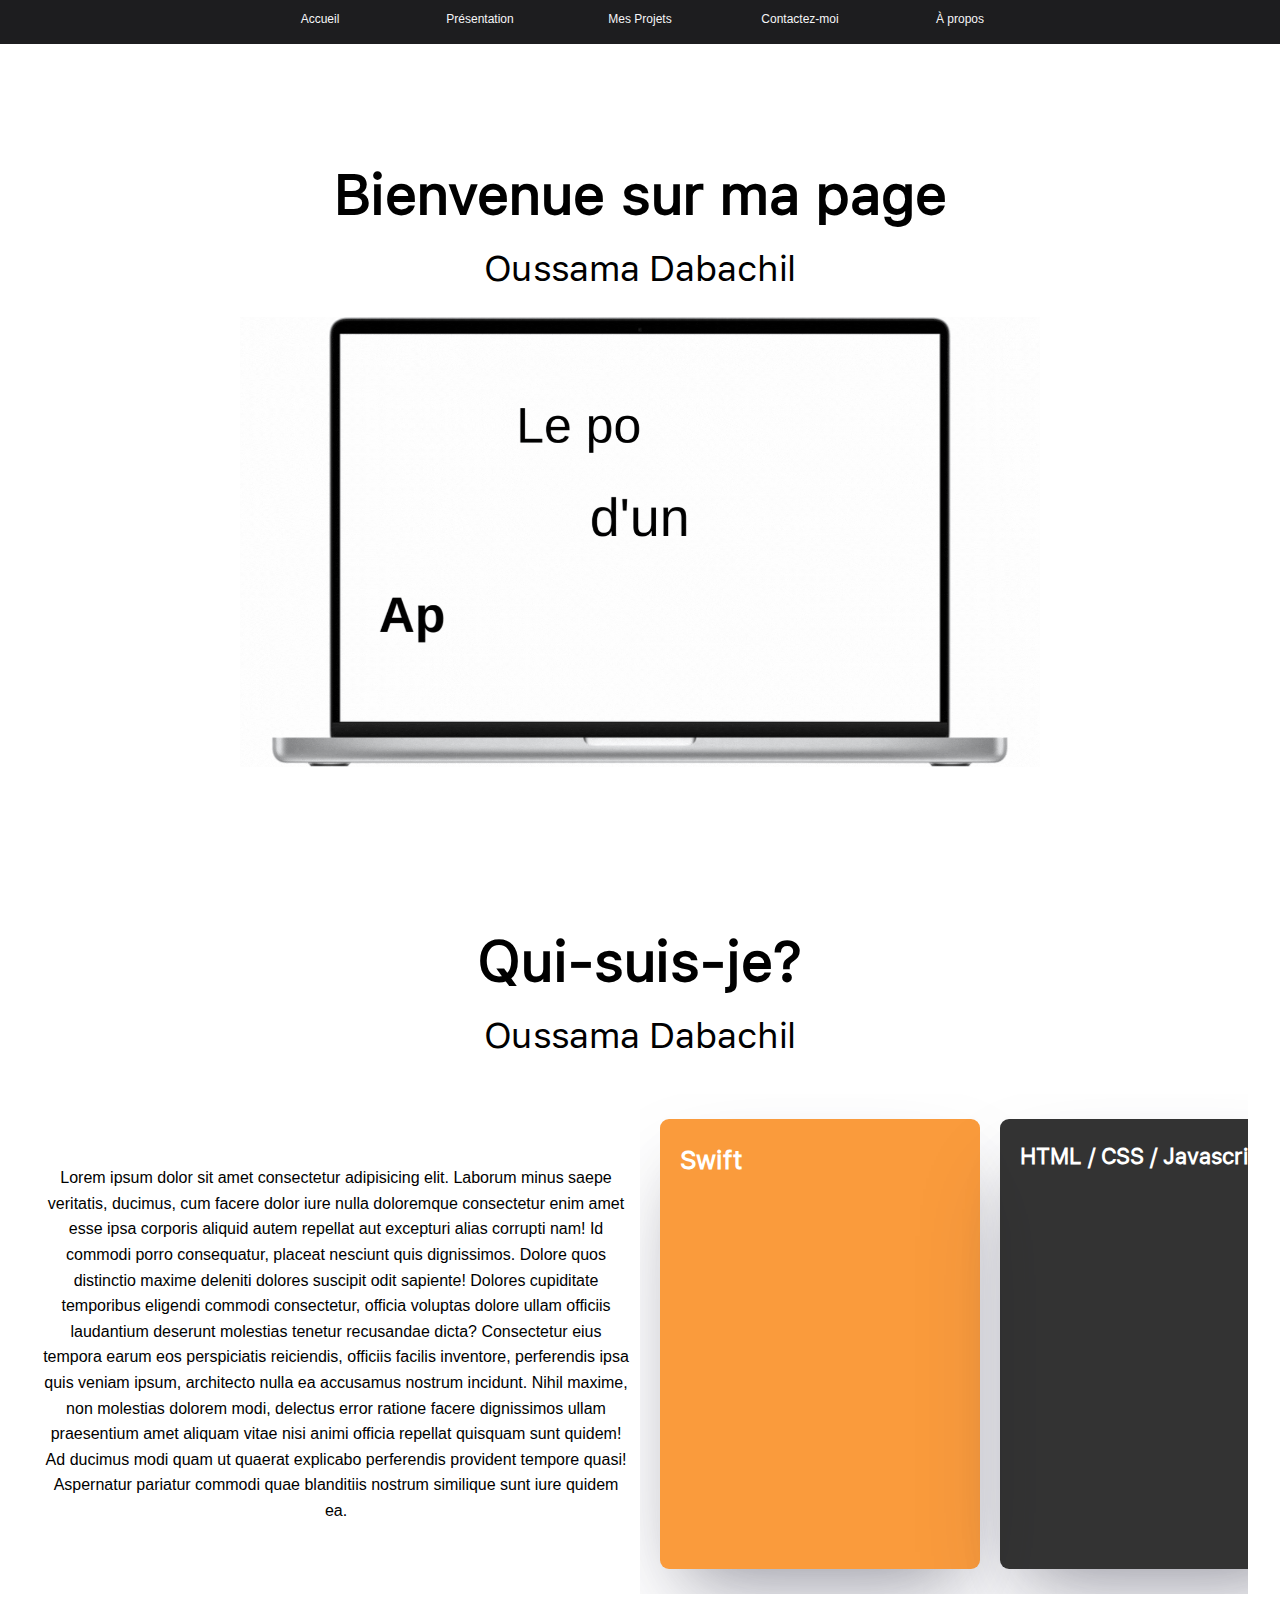
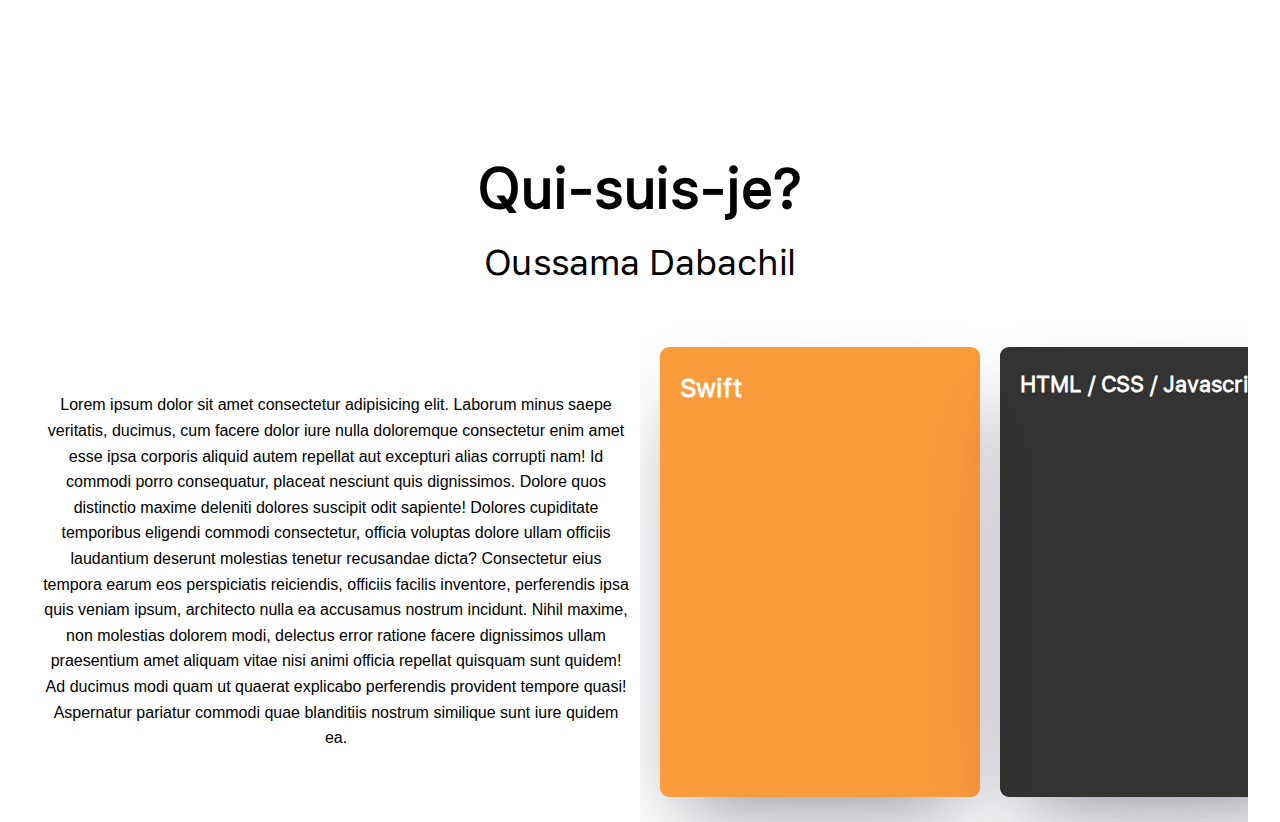
==== index.html @ 3acc12e2 "chnging title" ====
<!DOCTYPE html>
<html lang="fr">
<head>
    <meta charset="UTF-8">
    <meta http-equiv="X-UA-Compatible" content="IE=edge">
    <meta name="viewport" content="width=device-width, initial-scale=1.0">
    <title>Portfolio O.D</title>
    <link rel="stylesheet" href="./css/style.css">
    <link rel=”apple-touch-icon” tailles=”114×114″ href="./Sanstitre-6.jpg">
    <link rel=”apple-touch-icon" tailles=”72×72″ href="./Sanstitre-6.jpg">
<link rel=”apple-touch-icon" href="./Sanstitre-6.jpg">
</head>
<body>
    <header>
        <nav>
            <ul>
                <li class="icone"><a href="#"><input type="checkbox" id="menu_checkbox">
                    <div class="demo">
                        <div class="menu-icon">
                            <input class="menu-icon__cheeckbox" type="checkbox" />
                            <div>
                                <span></span>
                                <span></span>
                            </div>
                        </div>
                    </div></a></li>
                <li class="desk_li"><a href="">Accueil</a></li>
                <li  class="desk_li"><a href="">Présentation</a></li>
                <li  class="desk_li"><a href="">Mes Projets</a></li>
                <li  class="desk_li"><a href="">Contactez-moi</a></li>
                <li  class="desk_li"><a href="">À propos</a></li>

            </ul>
            <div class="menu_toggle">
                <ul>
                    <li class=""><a href="">Accueil</a></li>
                    <li  class=""><a href="">Présentation</a></li>
                    <li  class=""><a href="">Mes Projets</a></li>
                    <li  class=""><a href="">Contactez-moi</a></li>
                    <li  class=""><a href="">À propos</a></li>
                </ul>
            </div>
        </nav>
    </header>
    <main>
      <section class="first_block">
            <h1>
                Bienvenue sur ma page
            </h1>
            <h2>
                Oussama Dabachil
            </h2>

            <img src="./heightauto.gif" alt="macbook pnh">

        </section>


        <section class="first_block">
            <h1>
                Qui-suis-je?
            </h1>
            <h2>
                Oussama Dabachil
            </h2>

           
            <div class="inside_pc">
                    <p>
Lorem ipsum dolor sit amet consectetur adipisicing elit. Laborum minus saepe veritatis, ducimus, cum facere dolor iure nulla doloremque consectetur enim amet esse ipsa corporis aliquid autem repellat aut excepturi alias corrupti nam! Id commodi porro consequatur, placeat nesciunt quis dignissimos. Dolore quos distinctio maxime deleniti dolores suscipit odit sapiente! Dolores cupiditate temporibus eligendi commodi consectetur, officia voluptas dolore ullam officiis laudantium deserunt molestias tenetur recusandae dicta? Consectetur eius tempora earum eos perspiciatis reiciendis, officiis facilis inventore, perferendis ipsa quis veniam ipsum, architecto nulla ea accusamus nostrum incidunt. Nihil maxime, non molestias dolorem modi, delectus error ratione facere dignissimos ullam praesentium amet aliquam vitae nisi animi officia repellat quisquam sunt quidem! Ad ducimus modi quam ut quaerat explicabo perferendis provident tempore quasi! Aspernatur pariatur commodi quae blanditiis nostrum similique sunt iure quidem ea.                    </p>

                    <div class="overflow_scroll">
                        <div class="a">
                            <h3>Swift</h3>
                        </div>
                        <div class="a">
                            <h3>HTML / CSS / Javascript</h3>

                        </div>
                     
                        <div class="a">
                            <h3>PHP</h3>

                        </div>
                        <div class="a">
                            <h3>JAVA</h3>


                        </div>

                    </div>


            </div>
        </section>

        <section class="first_block">
            <h1>
                Qui-suis-je?
            </h1>
            <h2>
                Oussama Dabachil
            </h2>

           
            <div class="inside_pc">
                    <p>
Lorem ipsum dolor sit amet consectetur adipisicing elit. Laborum minus saepe veritatis, ducimus, cum facere dolor iure nulla doloremque consectetur enim amet esse ipsa corporis aliquid autem repellat aut excepturi alias corrupti nam! Id commodi porro consequatur, placeat nesciunt quis dignissimos. Dolore quos distinctio maxime deleniti dolores suscipit odit sapiente! Dolores cupiditate temporibus eligendi commodi consectetur, officia voluptas dolore ullam officiis laudantium deserunt molestias tenetur recusandae dicta? Consectetur eius tempora earum eos perspiciatis reiciendis, officiis facilis inventore, perferendis ipsa quis veniam ipsum, architecto nulla ea accusamus nostrum incidunt. Nihil maxime, non molestias dolorem modi, delectus error ratione facere dignissimos ullam praesentium amet aliquam vitae nisi animi officia repellat quisquam sunt quidem! Ad ducimus modi quam ut quaerat explicabo perferendis provident tempore quasi! Aspernatur pariatur commodi quae blanditiis nostrum similique sunt iure quidem ea.                    </p>

                    <div class="overflow_scroll">
                        <div class="a">
                            <h3>Swift</h3>
                        </div>
                        <div class="a">
                            <h3>HTML / CSS / Javascript</h3>

                        </div>
                     
                        <div class="a">
                            <h3>PHP</h3>

                        </div>
                        <div class="a">
                            <h3>JAVA</h3>


                        </div>

                    </div>


            </div>
        </section>
    </main>


    <footer>
        <script src="./src/app.js"></script>
    </footer>
</body>
</html>
---- css/style.css ----
/* reset css */
@import url('https://fonts.googleapis.com/css2?family=Dosis:wght@200;300;400&display=swap');
@import url('https://fonts.googleapis.com/css2?family=Dosis:wght@200;300;400&family=Just+Another+Hand&display=swap');
html{
    font-size: 62.5%; 
/* 16px * 62,5 10.00rem */
}
body{
    /*
    background: linear-gradient(-45deg, #ee7752, #e73c7e, #23a6d5, #23d5ab);
	background-size: 400% 400%;
	animation: gradient 15s ease infinite;*/
    
  font: 1.6rem sans-serif;
  line-height: 1.6;
  height: 100vh;


  margin: 0;
}
*{
    box-sizing: border-box; /* 100px largeur + 10px padding + 1px border */
}
@font-face {
    font-family: Apple;
    src: url(../FontsFree-Net-SFProText-Regular.ttf);
}
ul, 
ol, 
p,
button,
figure, 
blockquote, h1, h2, h3, address{
    padding: 0;
    margin: 0;
    border: 0;
    list-style: none;
    font-style: normal;
}
button{
    background: transparent;
    font-size: inherit;
    border: 0;
}
a{
    text-decoration: none;
    color: #222;
}
img{
    display: inline-block;
    width: 100%;
    height: 100%;
    vertical-align: middle;
    object-fit: cover;
}
.material-icons{
    vertical-align: .5rem;
    font-size: 3rem;
}
header>nav>ul>.desk_li{
    display: block;
}

@keyframes scaleUp {
    from{
        position: absolute;
    top: 50%;
    left: 50%;
    transform: translate(-50%,-50%) scale(1);
    }
    to{
        position: absolute;
    top: 50%;
    left: 50%;
    transform: translate(-50%,-50%) scale(1.4);
    }
}

header>nav{
    position: fixed;
    width: 100%;
    align-items: center;
    top: 0;
    align-items: center;    
    z-index: 3;

    height:4.4rem;
    background-color:#1D1D1F;
    
}
header>nav>ul{
    font-size: 1.2rem;
    padding-top: 1rem;
    max-width: 80rem;
    margin: 0 auto;
    align-items: center;
    display: grid;
    grid-template-columns: repeat(5,1fr);
    
}
.menu_toggle{
    display: none;
}
header>nav>ul>.icone{
    display: none;
}

header>nav>ul>.desk_li>a{
    color: #f5f5f7;
}
header>nav>ul>.desk_li{
    text-align: center;
}


main>section>h1{
    text-align: center;
    font-weight: 600;
    letter-spacing: -.005rem;
    font-size: 5.6rem;
    margin-top: 15rem;
    font-family: Apple;
}
main>section>h2{
    text-align: center;
    font-weight: 200;
    letter-spacing: -.005rem;
    font-size: 3.6rem;
     font-family: Apple;
}
main>section>img{
    display: block;
    max-width: 80rem;
    margin: 2rem auto;
}

main>section{
    display: block;
    position: relative;
}
.inside_pc{
    align-items: center;
    width: 95%;
    margin: 3rem auto 3rem;
    display: grid;
    grid-template-columns: repeat(2,1fr);
}
.inside_pc>p{
        padding: 1rem;
        text-align: center;
}
.inside_pc>div{
    height: 50rem;
    width: 100%;
    display: grid;
    grid-template-columns: repeat(11,1fr);
    grid-gap: 2rem;
    align-items: center;
    overflow-x: scroll;
}

.overflow_scroll>div{
    display: block;
    box-shadow: rgba(50, 50, 93, 0.25) 0px 50px 100px -20px, rgba(0, 0, 0, 0.3) 0px 30px 60px -30px;
    width: 32rem;
    height: 45rem;
    background-color: rgba(0, 0, 0, 0.8);
    border-radius: .9rem;

}
.overflow_scroll>div>h3{
    font-family: Apple;
    text-transform:capitalize;
    padding: 2rem;
    color:white;
    font-size: 2.6rem;
}
.overflow_scroll>div:nth-child(2)>h3{
    font-family: Apple;
    padding: 2rem;
    color:white;
    white-space: nowrap;
    font-size: 2.2rem;}
.overflow_scroll>div:first-child{
 margin-left: 2rem;  
 background-color: #FA9B3C;
}
.overflow_scroll>div:nth-child(3){
    background-color: #787BC5;
   }
   .overflow_scroll>div:nth-child(4){
    background-color: #ec1515;
   }

  header>nav>ul>.icone{
    color: white;
    display: none;
}
header>nav>ul>.desk_li{
    display: block;
}
@media screen and (max-width:50rem){
    header>nav>ul>.icone{
        display: block;
    }
    header>nav>ul>.icone>a{
        font-size: 1.7rem;
        color: white;
        display: block;
        position: absolute;
        top: 50%;
        left: 5%;
        transform: translate(-50%,-50%);
    }
    header>nav>ul>.desk_li{
        display: none;
    }
    .inside_pc{
        align-items: center;
        width: 95%;
        margin: 3rem auto 3rem;
        display: grid;
        grid-template-columns: repeat(1,1fr);
    }

    header>nav>.menu_toggle{
        display: block;
        z-index: 3;
        position: fixed;
        width: 100%;
        background-color:#1D1D1F;
        transition: all .3s;
        visibility: hidden;
        opacity: 0;
        height: 5vh;
        top: 4.4rem;
    }
    header>nav>.menu_toggled{
        visibility: visible;
        opacity: 1;
        display: block;
        z-index: 1;
        position: fixed;
        width: 100%;
        background-color:#1D1D1F;
        transition: all .3s;
        height: 100vh;
        top: 4.4rem;
    }
    header>nav>.menu_toggle>ul>li{
        font-size: 1.6rem;
        padding: .5rem;
        border-bottom: .05rem solid rgba(255, 255, 255, 0.561);
        padding-bottom: 1rem;
        padding-top: 1rem;
        width: 90%;
        display: block;
        margin: 0 auto;
    }
    header>nav>.menu_toggle>ul>li>a{
        color: white;
    }
    header>nav>.menu_toggle>ul{
        display: block;
        width: 90%;
        margin: 0 auto;
    }
main>section>h1{
    text-align: center;
    font-weight: 600;
    letter-spacing: -.005rem;
    font-size: 3.6rem;
    margin-top: 15rem;
    font-family: Apple;
}
main>section>h2{
    text-align: center;
    font-weight: 600;
    letter-spacing: -.005rem;
    font-size: 2.6rem;
    font-family: Apple;
    padding-bottom: 1rem;
}
}

.demo {
    display: flex;
    align-items: center;
    justify-content: center;
    width: 100vw;
    margin-top: -2.7rem;
    margin-left: 2rem;
}
.demo .menu-icon {
    transform: scale(1.5);
}
:root {
    --bar-bg: #ffffff;
}
.menu-icon {
    position: relative;
    width: 50px;
    height: 50px;
    cursor: pointer;
}
.menu-icon .menu-icon__cheeckbox {
    display: block;
    width: 100%;
    height: 100%;
    position: relative;
    cursor: pointer;
    z-index: 2;
    -webkit-touch-callout: none;
    position: absolute;
    opacity: 0;
}
.menu-icon div {
    margin: auto;
    position: absolute;
    top: 0;
    right: 0;
    left: 0;
    bottom: 0;
    width: 22px;
    height: 12px;
}
.menu-icon span {
    position: absolute;
    display: block;
    width: 100%;
    height: 2px;
    background-color: var(--bar-bg, rgb(255, 255, 255));
    border-radius: 1px;
    transition: all 0.2s cubic-bezier(0.1, 0.82, 0.76, 0.965);
}
.menu-icon span:first-of-type {
    top: 0;
}
.menu-icon span:last-of-type {
    bottom: 0;
}
.menu-icon.active span:first-of-type, .menu-icon .menu-icon__cheeckbox:checked + div span:first-of-type {
    transform: rotate(45deg);
    top: 5px;
}
.menu-icon.active span:last-of-type, .menu-icon .menu-icon__cheeckbox:checked + div span:last-of-type {
    transform: rotate(-45deg);
    bottom: 5px;
}
.menu-icon.active:hover span:first-of-type, .menu-icon.active:hover span:last-of-type, .menu-icon:hover .menu-icon__cheeckbox:checked + div span:first-of-type, .menu-icon:hover .menu-icon__cheeckbox:checked + div span:last-of-type {
    width: 22px;
}
@media (min-width: 1024px) {
    .menu-icon:hover span:first-of-type {
        width: 26px;
   }
    .menu-icon:hover span:last-of-type {
        width: 12px;
   }
}
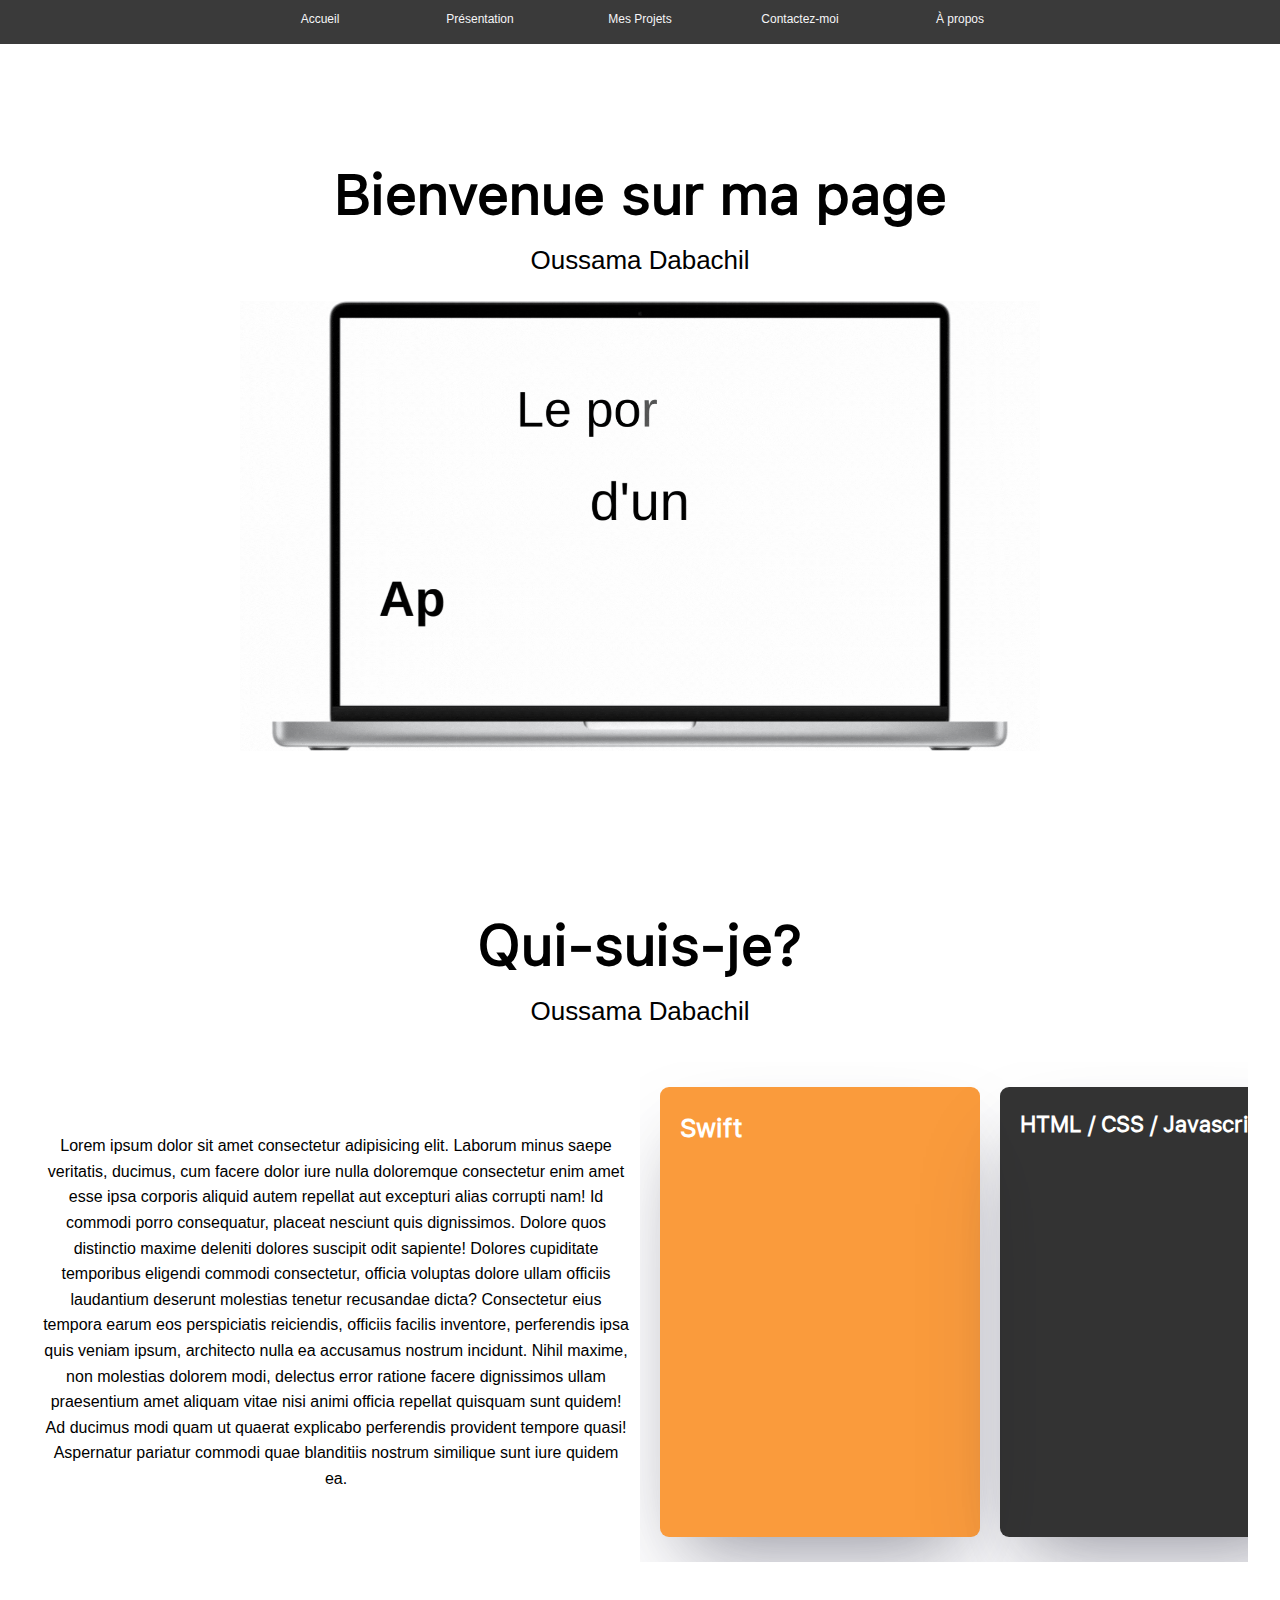
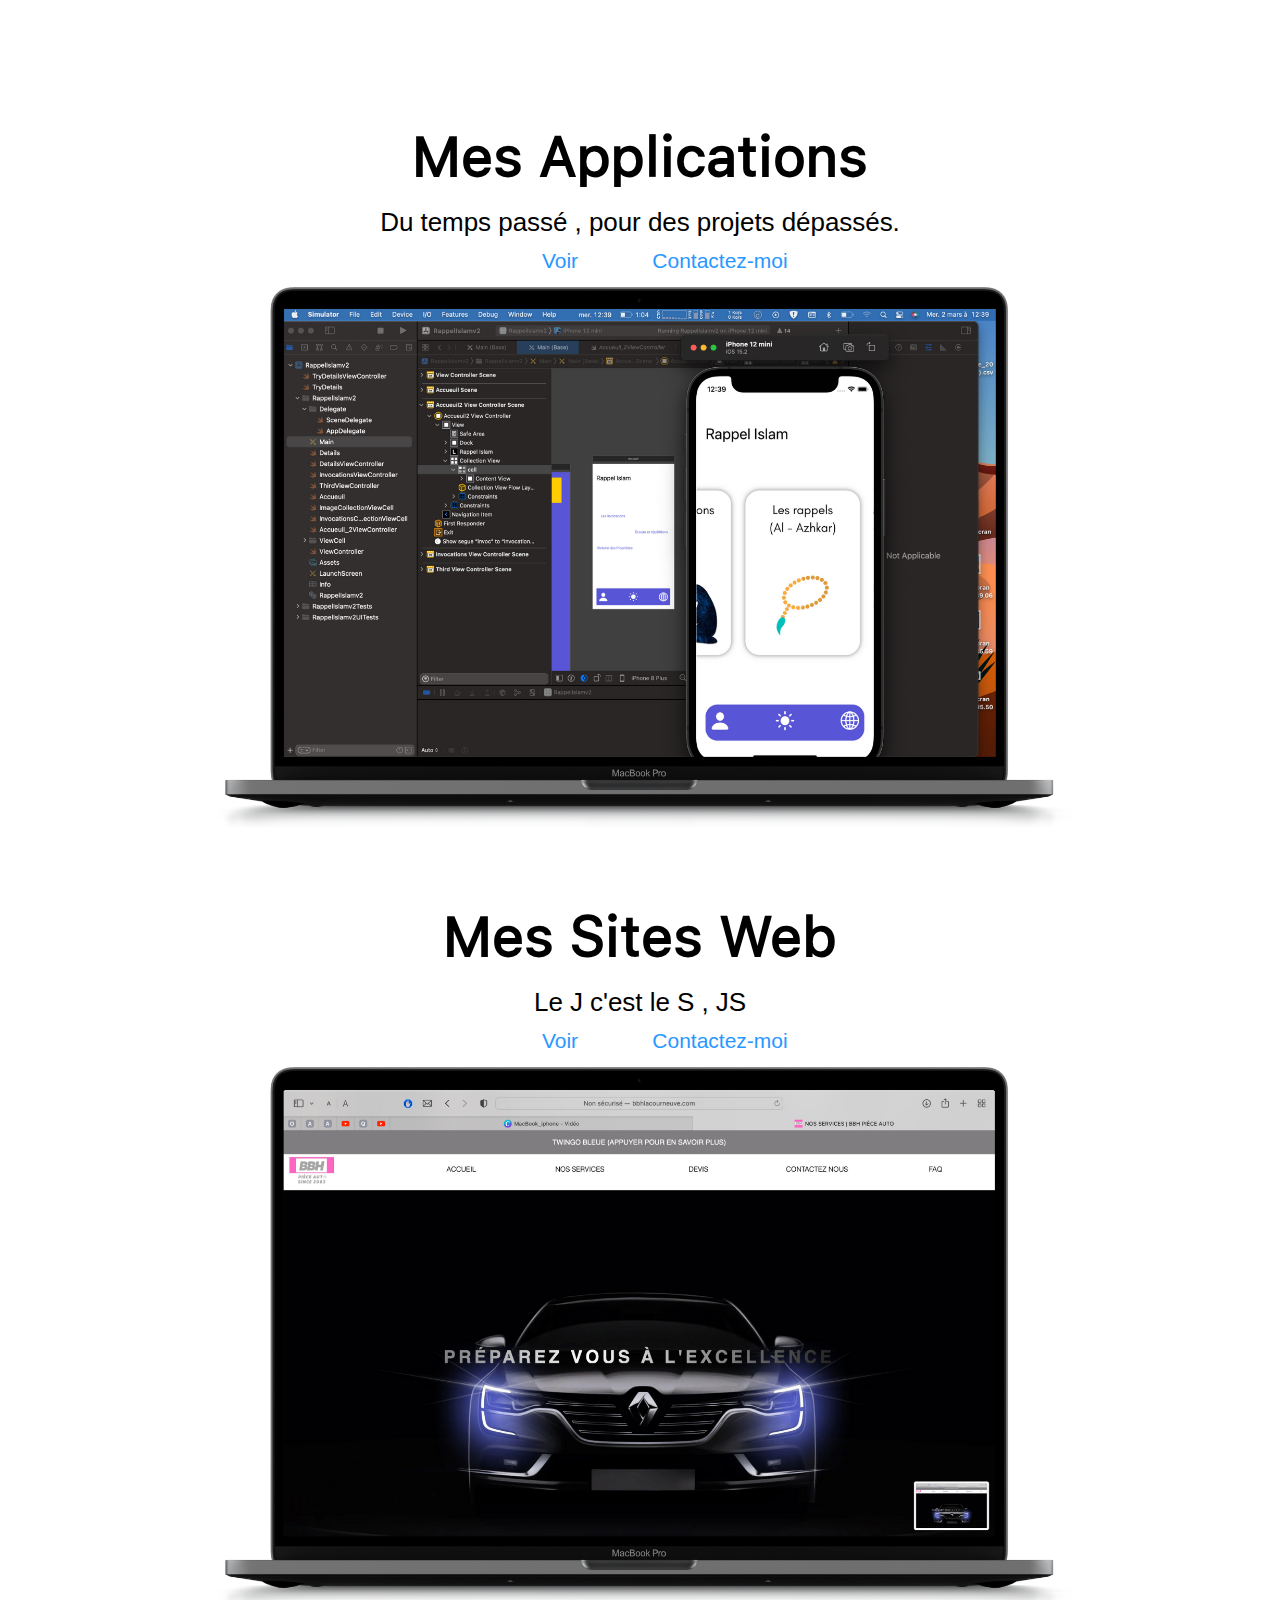
==== commit 6bf8e653: "portfolio commit" ====
--- a/index.html
+++ b/index.html
@@ -93,43 +93,38 @@
 
             </div>
         </section>
-
-        <section class="first_block">
+        <section class="second_block">
             <h1>
-                Qui-suis-je?
+                Mes Applications
             </h1>
             <h2>
-                Oussama Dabachil
+                Du temps passé , pour des projets dépassés.
             </h2>
-
-           
-            <div class="inside_pc">
-                    <p>
-Lorem ipsum dolor sit amet consectetur adipisicing elit. Laborum minus saepe veritatis, ducimus, cum facere dolor iure nulla doloremque consectetur enim amet esse ipsa corporis aliquid autem repellat aut excepturi alias corrupti nam! Id commodi porro consequatur, placeat nesciunt quis dignissimos. Dolore quos distinctio maxime deleniti dolores suscipit odit sapiente! Dolores cupiditate temporibus eligendi commodi consectetur, officia voluptas dolore ullam officiis laudantium deserunt molestias tenetur recusandae dicta? Consectetur eius tempora earum eos perspiciatis reiciendis, officiis facilis inventore, perferendis ipsa quis veniam ipsum, architecto nulla ea accusamus nostrum incidunt. Nihil maxime, non molestias dolorem modi, delectus error ratione facere dignissimos ullam praesentium amet aliquam vitae nisi animi officia repellat quisquam sunt quidem! Ad ducimus modi quam ut quaerat explicabo perferendis provident tempore quasi! Aspernatur pariatur commodi quae blanditiis nostrum similique sunt iure quidem ea.                    </p>
-
-                    <div class="overflow_scroll">
-                        <div class="a">
-                            <h3>Swift</h3>
-                        </div>
-                        <div class="a">
-                            <h3>HTML / CSS / Javascript</h3>
-
-                        </div>
-                     
-                        <div class="a">
-                            <h3>PHP</h3>
-
-                        </div>
-                        <div class="a">
-                            <h3>JAVA</h3>
+            <ul class="grid_ul">
+                <li><a href="">Voir<i class="fa-solid fa-chevron-right"></i></a></li>
+                <li><a href="">Contactez-moi <i class="fa-solid fa-chevron-right"></i> </a></li>
+            </ul>
 
 
-                        </div>
+            <img src="./MacBook_iphone.png" alt="">
 
-                    </div>
+        </section>
+        <section class="second_block">
+            <h1>
+                Mes Sites Web
+            </h1>
+            <h2>
+                Le J c'est le S , JS
+                <br>
+            </h2> 
+            <ul class="grid_ul">
+                <li><a href="">Voir<i class="fa-solid fa-chevron-right"></i></a></li>
+                <li><a href="">Contactez-moi <i class="fa-solid fa-chevron-right"></i> </a></li>
+            </ul>
 
 
-            </div>
+            <img src="./MacBook_iphone-3.png" alt="">
+
         </section>
     </main>
 
--- a/css/style.css
+++ b/css/style.css
@@ -85,7 +85,7 @@
     z-index: 3;
 
     height:4.4rem;
-    background-color:#1D1D1F;
+    background-color:#3A3A3A;
     
 }
 header>nav>ul{
@@ -123,12 +123,12 @@
 }
 main>section>h2{
     text-align: center;
-    font-weight: 200;
+    font-weight: 100;
     letter-spacing: -.005rem;
-    font-size: 3.6rem;
-     font-family: Apple;
-}
-main>section>img{
+    font-size: 2.6rem;
+     font-family: Arial, Helvetica, sans-serif;
+}
+main>.first_block>img{
     display: block;
     max-width: 80rem;
     margin: 2rem auto;
@@ -198,6 +198,30 @@
 }
 header>nav>ul>.desk_li{
     display: block;
+}
+
+.second_block{
+    height: 70vh;
+}
+
+.second_block>ul{
+    font-size: 2.1rem;
+    margin: 0 auto;
+    display: grid;
+    grid-template-columns: repeat(2,1fr);
+    width: 32rem;
+    text-align: center;
+}
+
+.second_block>ul>li>a{
+    color: #2997FF;
+
+}
+.second_block>img{
+    display: block;
+    margin: 0 auto;
+    max-width: 100rem;
+    height: auto;
 }
 @media screen and (max-width:50rem){
     header>nav>ul>.icone{
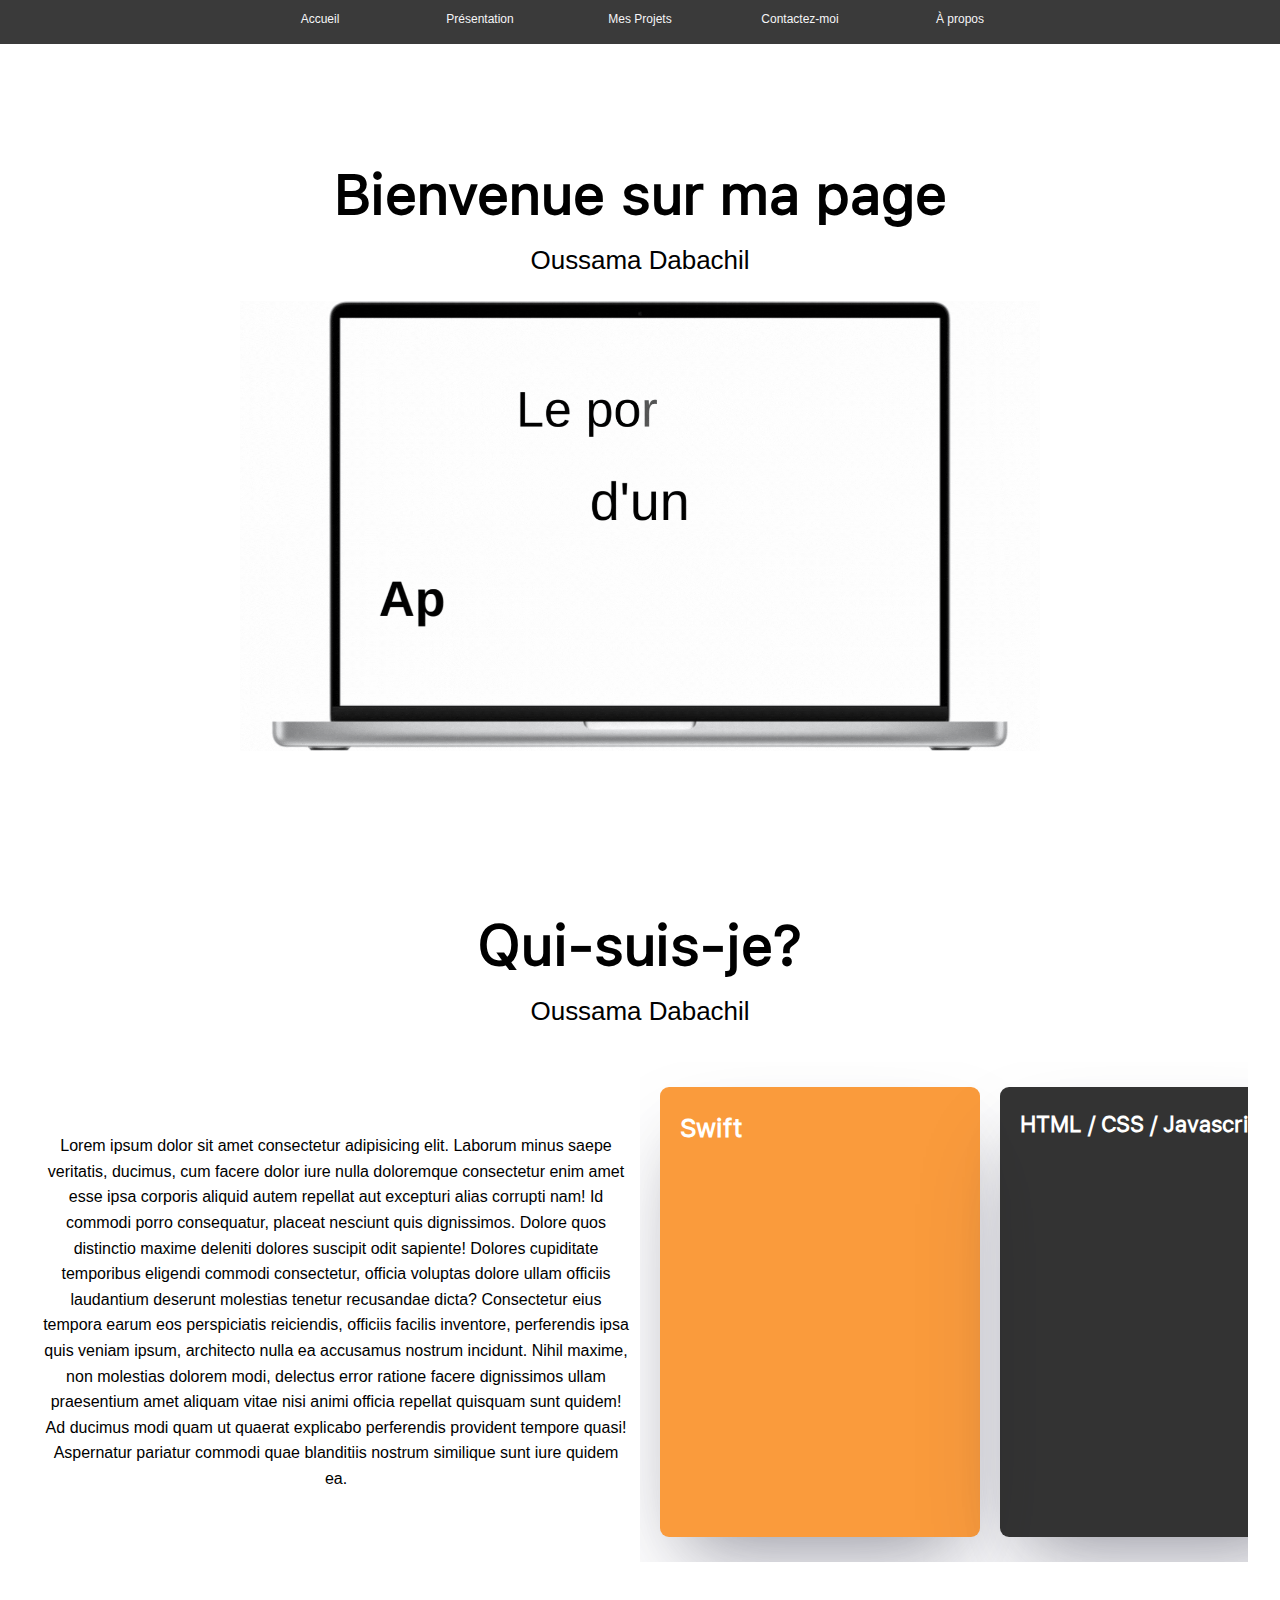
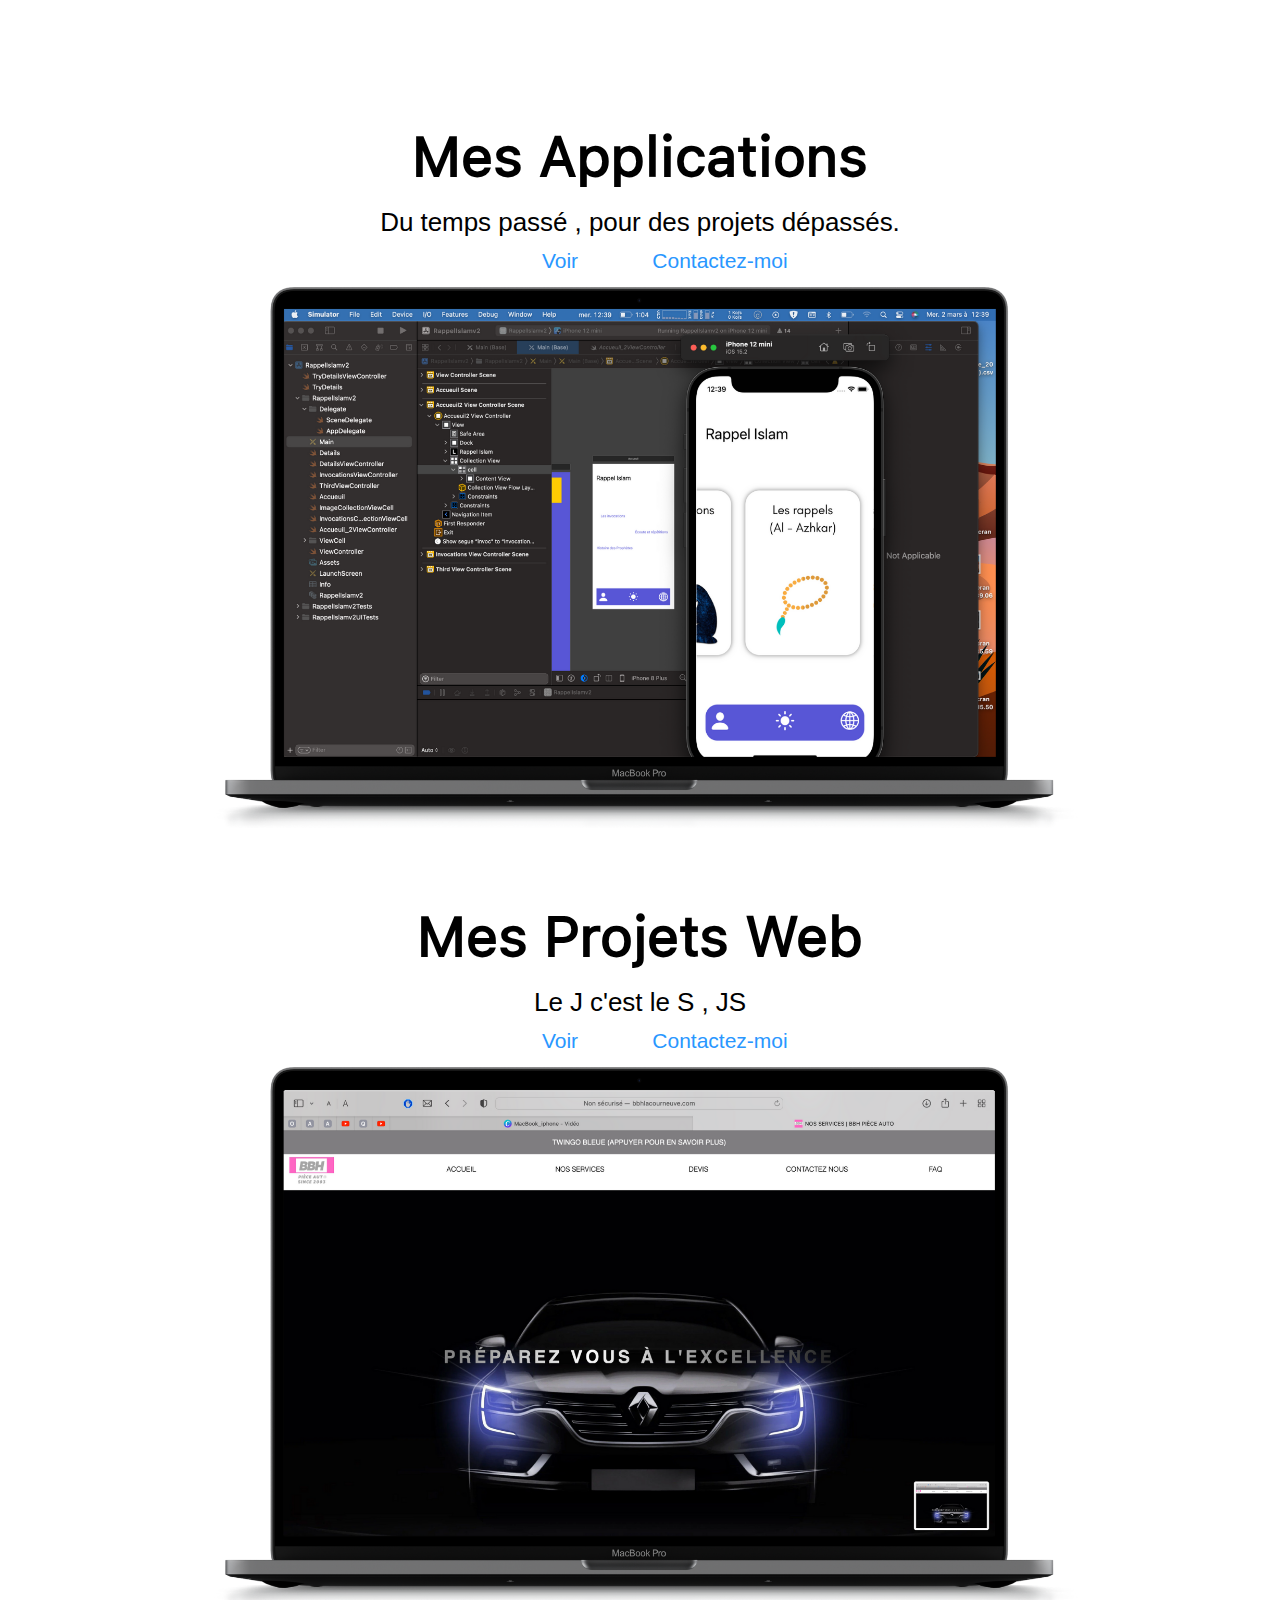
==== commit 9bc788d5: "update text h1" ====
--- a/index.html
+++ b/index.html
@@ -111,7 +111,7 @@
         </section>
         <section class="second_block">
             <h1>
-                Mes Sites Web
+                Mes Projets Web
             </h1>
             <h2>
                 Le J c'est le S , JS
--- a/css/style.css
+++ b/css/style.css
@@ -305,6 +305,22 @@
     font-family: Apple;
     padding-bottom: 1rem;
 }
+main>.second_block>h1{
+    text-align: center;
+    font-weight: 600;
+    letter-spacing: -.005rem;
+    font-size: 3.6rem;
+    margin-top: 15rem;
+    font-family: Apple;
+}
+main>.second_block>h2{
+    text-align: center;
+    font-weight: 300;
+    letter-spacing: -.05rem;
+    font-size: 2.3rem;
+    font-family: Arial, Helvetica, sans-serif;
+    padding-bottom: 1rem;
+}
 }
 
 .demo {
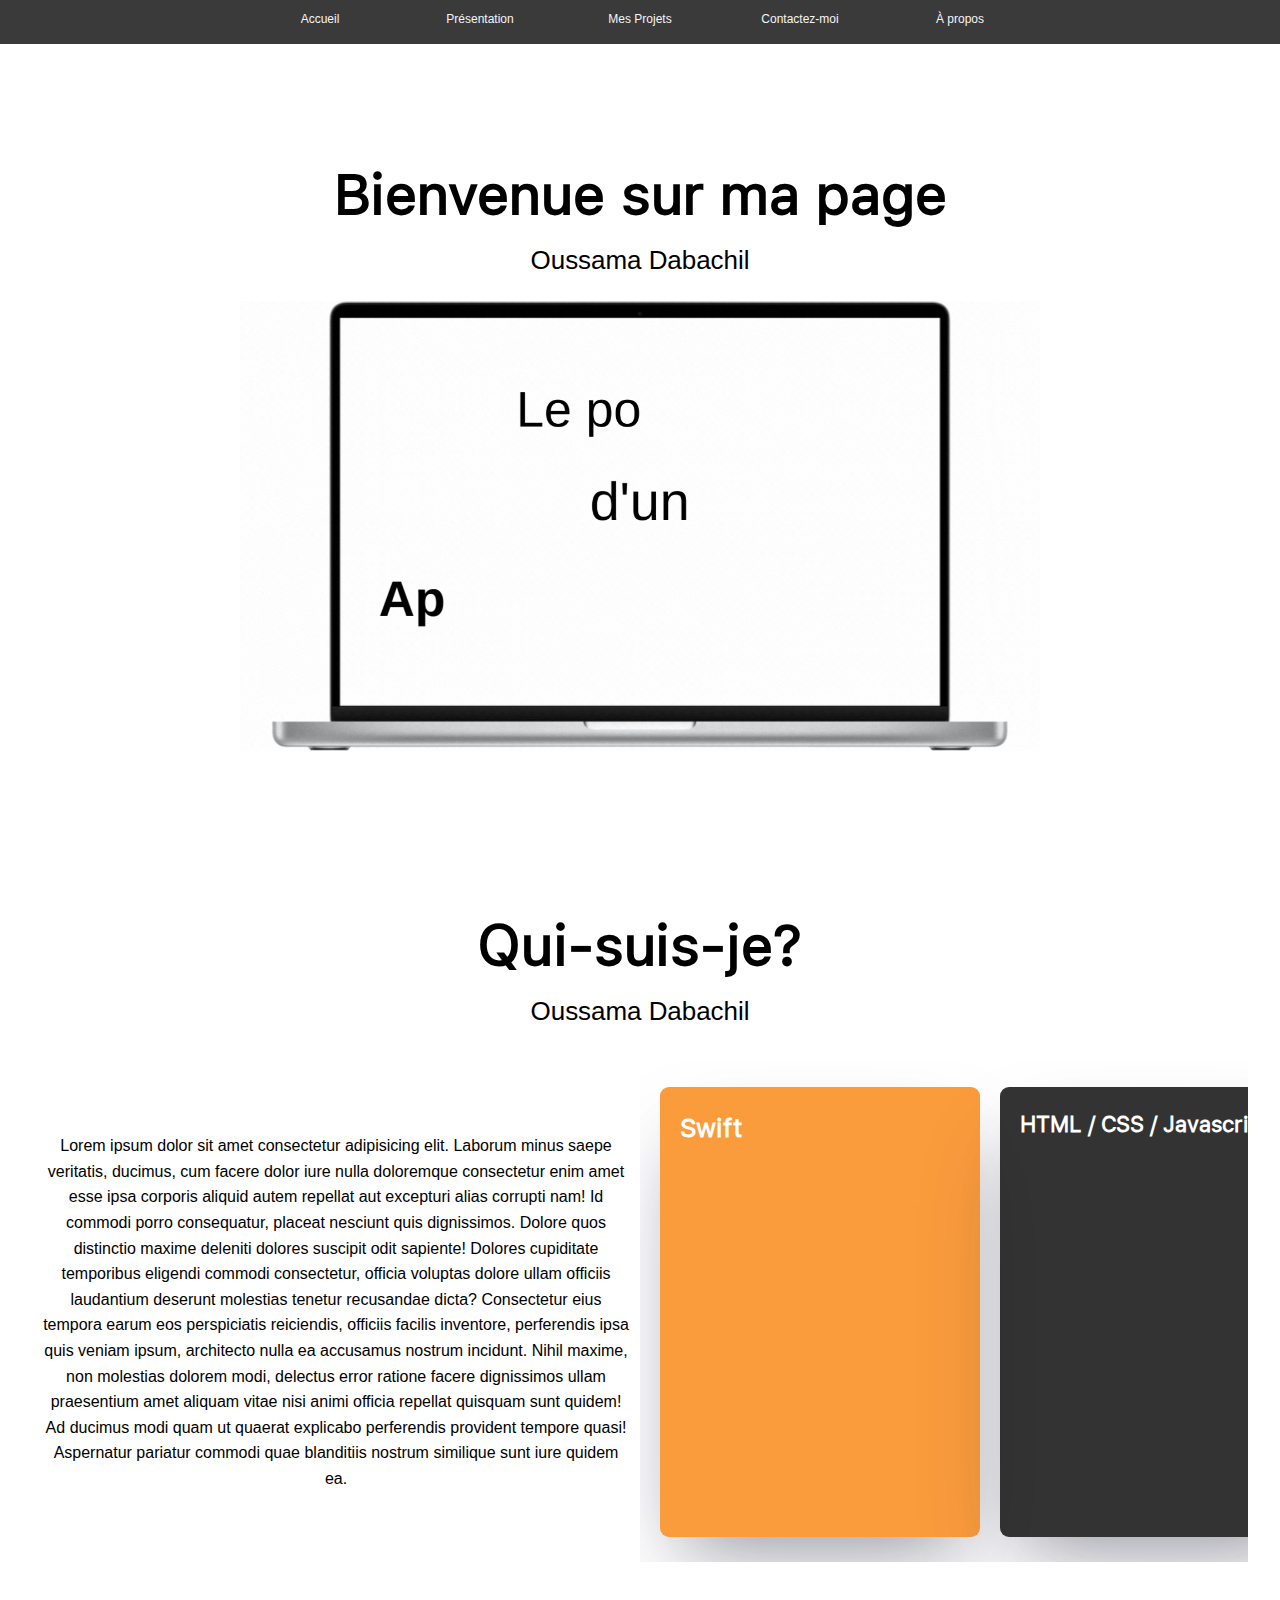
==== commit 4635271f: "PUSH ANIMATION JS CSS" ====
--- a/index.html
+++ b/index.html
@@ -5,10 +5,11 @@
     <meta http-equiv="X-UA-Compatible" content="IE=edge">
     <meta name="viewport" content="width=device-width, initial-scale=1.0">
     <title>Portfolio O.D</title>
+    <script type="text/jquery" src="./src/jquery.js"></script>
     <link rel="stylesheet" href="./css/style.css">
     <link rel=”apple-touch-icon” tailles=”114×114″ href="./Sanstitre-6.jpg">
     <link rel=”apple-touch-icon" tailles=”72×72″ href="./Sanstitre-6.jpg">
-<link rel=”apple-touch-icon" href="./Sanstitre-6.jpg">
+<link rel=”apple-touch-icon"  href="./Sanstitre-6.jpg">
 </head>
 <body>
     <header>
@@ -43,7 +44,7 @@
         </nav>
     </header>
     <main>
-      <section class="first_block">
+      <section class="first_block" id="anima">
             <h1>
                 Bienvenue sur ma page
             </h1>
@@ -56,7 +57,7 @@
         </section>
 
 
-        <section class="first_block">
+        <section class="first_block" id="animb">
             <h1>
                 Qui-suis-je?
             </h1>
@@ -93,7 +94,7 @@
 
             </div>
         </section>
-        <section class="second_block">
+        <section class="second_block" id="animc">
             <h1>
                 Mes Applications
             </h1>
@@ -101,7 +102,7 @@
                 Du temps passé , pour des projets dépassés.
             </h2>
             <ul class="grid_ul">
-                <li><a href="">Voir<i class="fa-solid fa-chevron-right"></i></a></li>
+                <li><a href="./mesapp.html">Voir<i class="fa-solid fa-chevron-right"></i></a></li>
                 <li><a href="">Contactez-moi <i class="fa-solid fa-chevron-right"></i> </a></li>
             </ul>
 
@@ -109,7 +110,7 @@
             <img src="./MacBook_iphone.png" alt="">
 
         </section>
-        <section class="second_block">
+        <section class="second_block" id="animd">
             <h1>
                 Mes Projets Web
             </h1>
@@ -118,7 +119,7 @@
                 <br>
             </h2> 
             <ul class="grid_ul">
-                <li><a href="">Voir<i class="fa-solid fa-chevron-right"></i></a></li>
+                <li><a href="./mesapp.html">Voir<i class="fa-solid fa-chevron-right"></i></a></li>
                 <li><a href="">Contactez-moi <i class="fa-solid fa-chevron-right"></i> </a></li>
             </ul>
 
@@ -131,6 +132,8 @@
 
     <footer>
         <script src="./src/app.js"></script>
+        <script src="./src/jq.js"></script>
+
     </footer>
 </body>
 </html>--- a/css/style.css
+++ b/css/style.css
@@ -224,6 +224,10 @@
     height: auto;
 }
 @media screen and (max-width:50rem){
+    .second_block{
+        height: 40vh;
+    }
+    
     header>nav>ul>.icone{
         display: block;
     }
@@ -252,12 +256,20 @@
         z-index: 3;
         position: fixed;
         width: 100%;
-        background-color:#1D1D1F;
+        background-color:#3A3A3A;
+        transition: all .6s;
+        visibility: hidden;
+        opacity: 1;
+        height: 0vh;
+        top: 4.4rem;
+    }
+    header>nav>.menu_toggle>ul>li{
+        opacity: 0;
+        transition: all .6s;
+    }
+    header>nav>.menu_toggled>ul>li{
+        opacity: 1;
         transition: all .3s;
-        visibility: hidden;
-        opacity: 0;
-        height: 5vh;
-        top: 4.4rem;
     }
     header>nav>.menu_toggled{
         visibility: visible;
@@ -266,8 +278,8 @@
         z-index: 1;
         position: fixed;
         width: 100%;
-        background-color:#1D1D1F;
-        transition: all .3s;
+        background-color:#3A3A3A;
+        transition: all .6s;
         height: 100vh;
         top: 4.4rem;
     }
@@ -317,9 +329,12 @@
     text-align: center;
     font-weight: 300;
     letter-spacing: -.05rem;
-    font-size: 2.3rem;
+    font-size: 1.7rem;
     font-family: Arial, Helvetica, sans-serif;
     padding-bottom: 1rem;
+}
+main>.second_block>ul>li>a{
+    font-size: 1.6rem;
 }
 }
 
@@ -398,3 +413,152 @@
         width: 12px;
    }
 }
+
+.fade-in-image {
+    animation: fadeIn 1.5s;
+    -webkit-animation: fadeIn 1.5s;
+    -moz-animation: fadeIn 1.5s;
+    -o-animation: fadeIn 1.5s;
+    -ms-animation: fadeIn 1.5s;
+  }
+  @keyframes fadeIn {
+    0% {opacity:0;}
+    100% {opacity:1;}
+  }
+  
+  @-moz-keyframes fadeIn {
+    0% {opacity:0;}
+    100% {opacity:1;}
+  }
+  
+  @-webkit-keyframes fadeIn {
+    0% {opacity:0;}
+    100% {opacity:1;}
+  }
+  
+  @-o-keyframes fadeIn {
+    0% {opacity:0;}
+    100% {opacity:1;}
+  }
+  
+  @-ms-keyframes fadeIn {
+    0% {opacity:0;}
+    100% {opacity:1;}
+  }
+  .fade-out {
+    animation: fadeOut ease .8s;
+    -webkit-animation: fadeOut ease  .8s;
+    -moz-animation: fadeOut ease  .8s;
+    -o-animation: fadeOut ease  .8s;
+    -ms-animation: fadeOut ease  .8s;
+  }
+  @keyframes fadeOut {
+    0% {
+      opacity:1;
+    }
+    100% {
+      opacity:0;
+    }
+  }
+  
+  @-moz-keyframes fadeOut {
+    0% {
+      opacity:1;
+    }
+    100% {
+      opacity:0;
+    }
+  }
+  
+  @-webkit-keyframes fadeOut {
+    0% {
+      opacity:1;
+    }
+    100% {
+      opacity:0;
+    }
+  }
+  
+  @-o-keyframes fadeOut {
+    0% {
+      opacity:1;
+    }
+    100% {
+      opacity:0;
+    }
+  }
+  
+  @-ms-keyframes fadeOut {
+    0% {
+      opacity:1;
+    }
+    100% {
+      opacity:0;
+  }
+}
+
+
+.grid_image_css{
+    padding: 1rem;
+
+    display: grid;
+    overflow-x: scroll;
+    grid-template-columns: repeat(6,1fr);
+    width: 95%;
+    grid-gap: 3rem;
+    margin: 3rem auto;
+}
+.grid_image_css>div>h2{
+    text-align: center;
+}
+
+.grid_image_css>div{
+    height: auto;
+    vertical-align: middle;
+    align-items: center;
+    width: 60rem;
+    border-radius: .5rem;
+    box-shadow: rgba(100, 100, 111, 0.2) 0px 7px 29px 0px;
+
+}
+.grid_image_css>div>div{
+    display: grid;
+    padding: 1rem;
+    grid-template-columns:repeat(2,1fr);
+}
+.grid_image_css>div>div>img{
+    display: block;
+    border-radius: .5rem;
+    width: 90%;
+    margin: 0 auto 1rem;
+
+}
+.grid_image_css>div>div>p{
+    padding: 1rem;
+}
+.projets_a>.grid_pictures{
+    width: 100%;
+    background-color: rgba(24, 18, 18, 0.685);
+
+    margin: 2rem auto;
+    grid-gap: 2rem;
+    height: 100vh;
+}
+.projets_a>.grid_pictures>div{
+    border-radius: .5rem;
+}
+.projets_a>img{
+    width: 100%;
+    display: block;
+    margin-top: -23rem;
+    background-color: #222;
+}
+.projets_a>h1{
+    color: white;
+    display: block;
+    background-color: #222;
+
+    margin-top:4rem;
+    width: 100%;
+
+}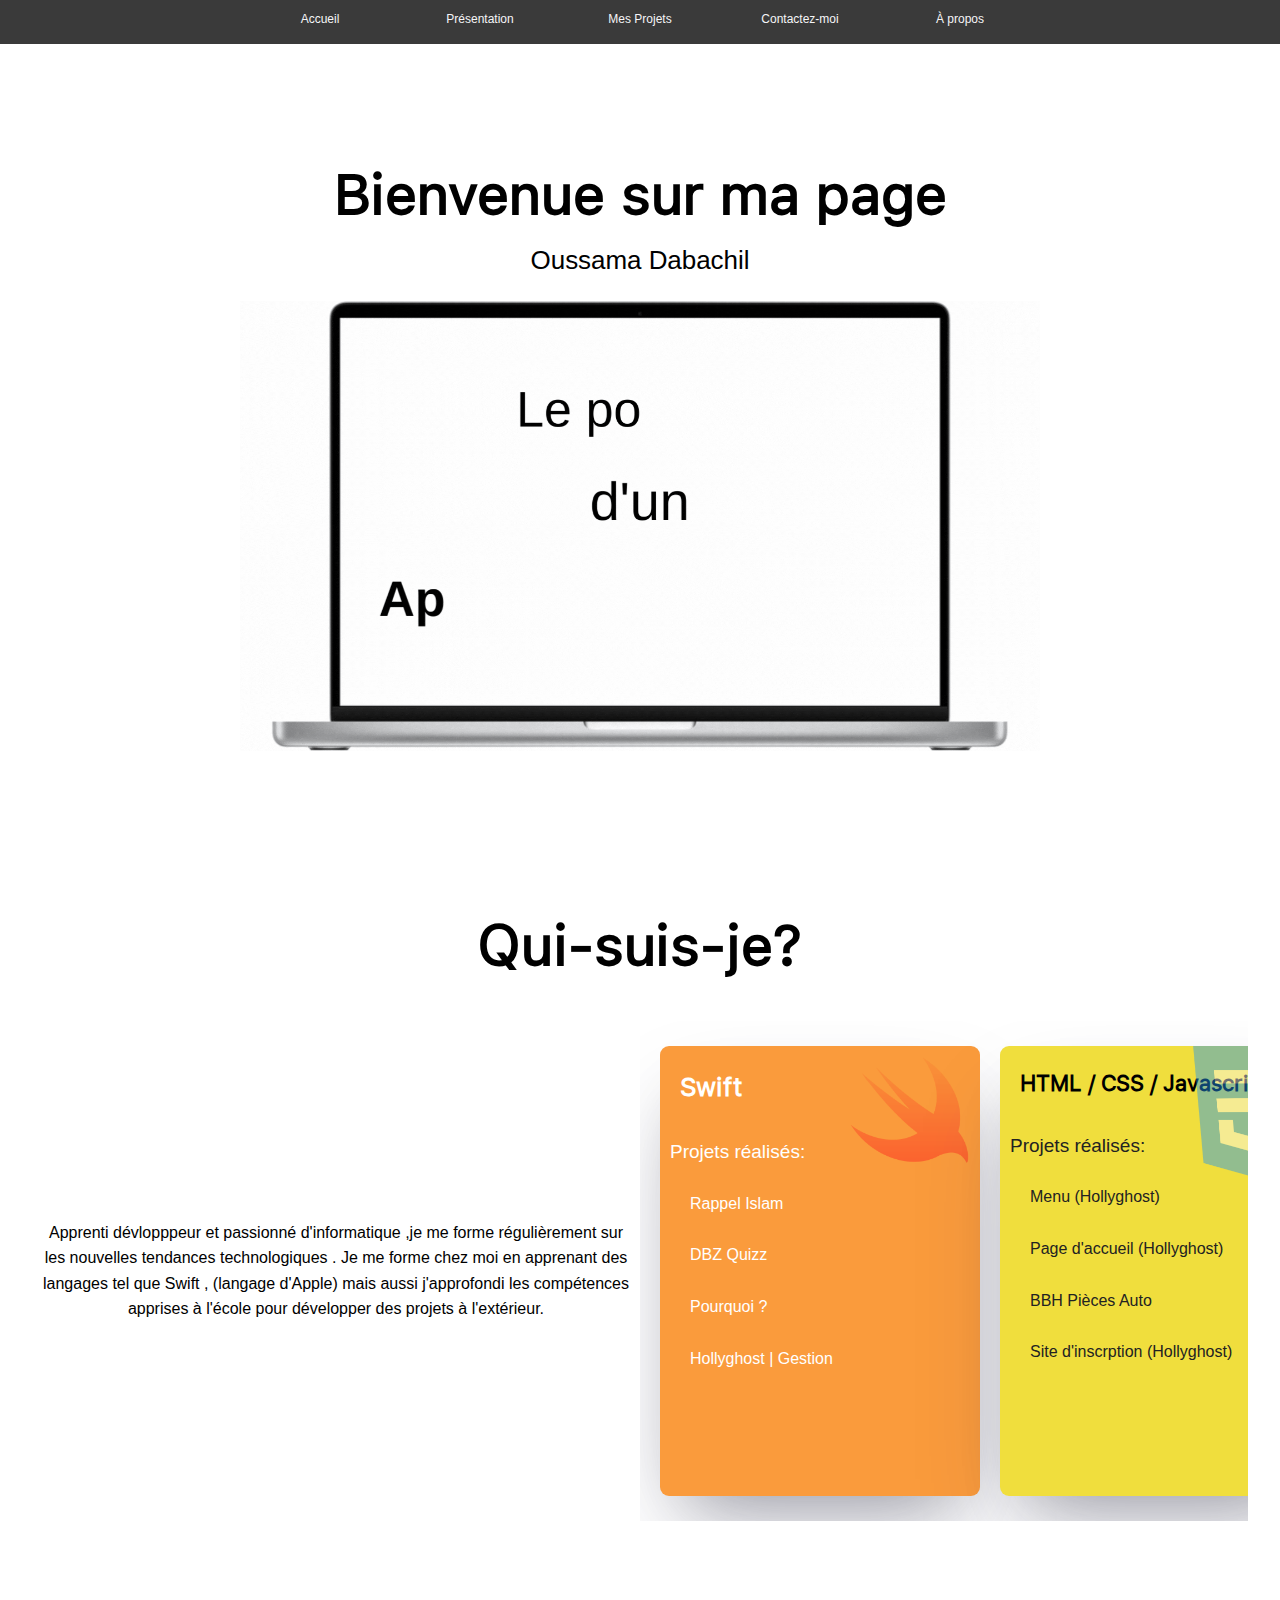
==== commit 26e7f389: "pushGit portfolio" ====
--- a/index.html
+++ b/index.html
@@ -61,31 +61,65 @@
             <h1>
                 Qui-suis-je?
             </h1>
-            <h2>
-                Oussama Dabachil
-            </h2>
+       
 
            
             <div class="inside_pc">
                     <p>
-Lorem ipsum dolor sit amet consectetur adipisicing elit. Laborum minus saepe veritatis, ducimus, cum facere dolor iure nulla doloremque consectetur enim amet esse ipsa corporis aliquid autem repellat aut excepturi alias corrupti nam! Id commodi porro consequatur, placeat nesciunt quis dignissimos. Dolore quos distinctio maxime deleniti dolores suscipit odit sapiente! Dolores cupiditate temporibus eligendi commodi consectetur, officia voluptas dolore ullam officiis laudantium deserunt molestias tenetur recusandae dicta? Consectetur eius tempora earum eos perspiciatis reiciendis, officiis facilis inventore, perferendis ipsa quis veniam ipsum, architecto nulla ea accusamus nostrum incidunt. Nihil maxime, non molestias dolorem modi, delectus error ratione facere dignissimos ullam praesentium amet aliquam vitae nisi animi officia repellat quisquam sunt quidem! Ad ducimus modi quam ut quaerat explicabo perferendis provident tempore quasi! Aspernatur pariatur commodi quae blanditiis nostrum similique sunt iure quidem ea.                    </p>
-
+Apprenti dévlopppeur et passionné d'informatique ,je me forme régulièrement sur les nouvelles tendances technologiques . 
+Je me forme chez moi en apprenant des langages tel que Swift , (langage d'Apple) mais aussi j'approfondi les compétences apprises à l'école pour développer des projets à l'extérieur.
                     <div class="overflow_scroll">
                         <div class="a">
+                            <img src="./assets/logoswift.png" alt="swift logo">
                             <h3>Swift</h3>
+                            <ul>
+                                <li>Projets réalisés:</li>
+                                <li>Rappel Islam</li>
+                                <li>DBZ Quizz</li>
+                                <li>Pourquoi ?</li>
+                                <li>Hollyghost | Gestion</li>
+
+                            </ul>
                         </div>
                         <div class="a">
+                            <img src="./assets/css-3.png" alt="swift logo">
+
                             <h3>HTML / CSS / Javascript</h3>
+                            <ul>
+                                <li>Projets réalisés:</li>
+                                <li>Menu (Hollyghost)</li>
+                                <li>Page d'accueil (Hollyghost)</li>
+                                <li>BBH Pièces Auto</li>
+                                <li>Site d'inscrption (Hollyghost)</li>
 
+                            </ul>
                         </div>
                      
                         <div class="a">
+                            <img src="./assets/phpicone.png" alt="swift logo">
+
                             <h3>PHP</h3>
+                            <ul>
+                                <li>Projets réalisés:</li>
+                                <li>Menu (Hollyghost)</li>
+                                <li>Page d'accueil (Hollyghost)</li>
+                                <li>BBH Pièces Auto</li>
+                                <li>Site d'inscrption (Hollyghost)</li>
 
+                            </ul>
                         </div>
                         <div class="a">
+                            <img src="./assets/Java_Logosvg.png" alt="swift logo">
+
                             <h3>JAVA</h3>
+                            <ul>
+                                <li>Projets réalisés:</li>
+                                <li>Menu (Hollyghost)</li>
+                                <li>Page d'accueil (Hollyghost)</li>
+                                <li>BBH Pièces Auto</li>
+                                <li>Site d'inscrption (Hollyghost)</li>
 
+                            </ul>
 
                         </div>
 
@@ -131,9 +165,10 @@
 
 
     <footer>
-        <script src="./src/app.js"></script>
-        <script src="./src/jq.js"></script>
+        <p>Oussama DABACHIL &copy;</p>
+    </footer>
+    <script src="./src/app.js"></script>
+    <script src="./src/jq.js"></script>
 
-    </footer>
 </body>
 </html>--- a/css/style.css
+++ b/css/style.css
@@ -160,6 +160,7 @@
 }
 
 .overflow_scroll>div{
+    position: relative;
     display: block;
     box-shadow: rgba(50, 50, 93, 0.25) 0px 50px 100px -20px, rgba(0, 0, 0, 0.3) 0px 30px 60px -30px;
     width: 32rem;
@@ -178,7 +179,7 @@
 .overflow_scroll>div:nth-child(2)>h3{
     font-family: Apple;
     padding: 2rem;
-    color:white;
+    color:rgb(0, 0, 0);
     white-space: nowrap;
     font-size: 2.2rem;}
 .overflow_scroll>div:first-child{
@@ -189,9 +190,15 @@
     background-color: #787BC5;
    }
    .overflow_scroll>div:nth-child(4){
-    background-color: #ec1515;
+    background-color: #e08989;
    }
-
+   .overflow_scroll>div:nth-child(2){
+    background-color: rgb(240,222,61);
+   }
+
+   .overflow_scroll>div:nth-child(2)>ul>li{
+       color: #222;
+   }
   header>nav>ul>.icone{
     color: white;
     display: none;
@@ -516,7 +523,7 @@
     height: auto;
     vertical-align: middle;
     align-items: center;
-    width: 60rem;
+    width: 55rem;
     border-radius: .5rem;
     box-shadow: rgba(100, 100, 111, 0.2) 0px 7px 29px 0px;
 
@@ -538,7 +545,6 @@
 }
 .projets_a>.grid_pictures{
     width: 100%;
-    background-color: rgba(24, 18, 18, 0.685);
 
     margin: 2rem auto;
     grid-gap: 2rem;
@@ -553,12 +559,51 @@
     margin-top: -23rem;
     background-color: #222;
 }
+
 .projets_a>h1{
-    color: white;
-    display: block;
-    background-color: #222;
+ 
+    height: 20vh;
+    color: rgb(0, 0, 0);
+    display: block;
+    background-color: rgba(255, 255, 255, 0);
 
     margin-top:4rem;
     width: 100%;
 
+}
+
+footer p{
+    text-align: center;
+}
+
+.overflow_scroll>div>ul>li:first-child{
+    padding: 1rem;
+    cursor:cell;
+
+    font-size: 1.9rem;
+}
+.overflow_scroll>div>ul{
+    z-index: 3;
+}
+
+.overflow_scroll>div>ul>li{
+    padding:1.3rem;
+    cursor: pointer;
+    color: #ffffff;
+    padding-left: 3rem;
+}
+.overflow_scroll>div>img{
+    display: block;
+position: absolute;
+z-index: 0;
+opacity: .45;
+width: 12rem;
+right: 1rem;
+height: 13rem;
+}
+.overflow_scroll>div:last-child>img{
+    top: 1rem;
+    opacity: 1;
+    height: 40%;
+    max-width: 30%;
 }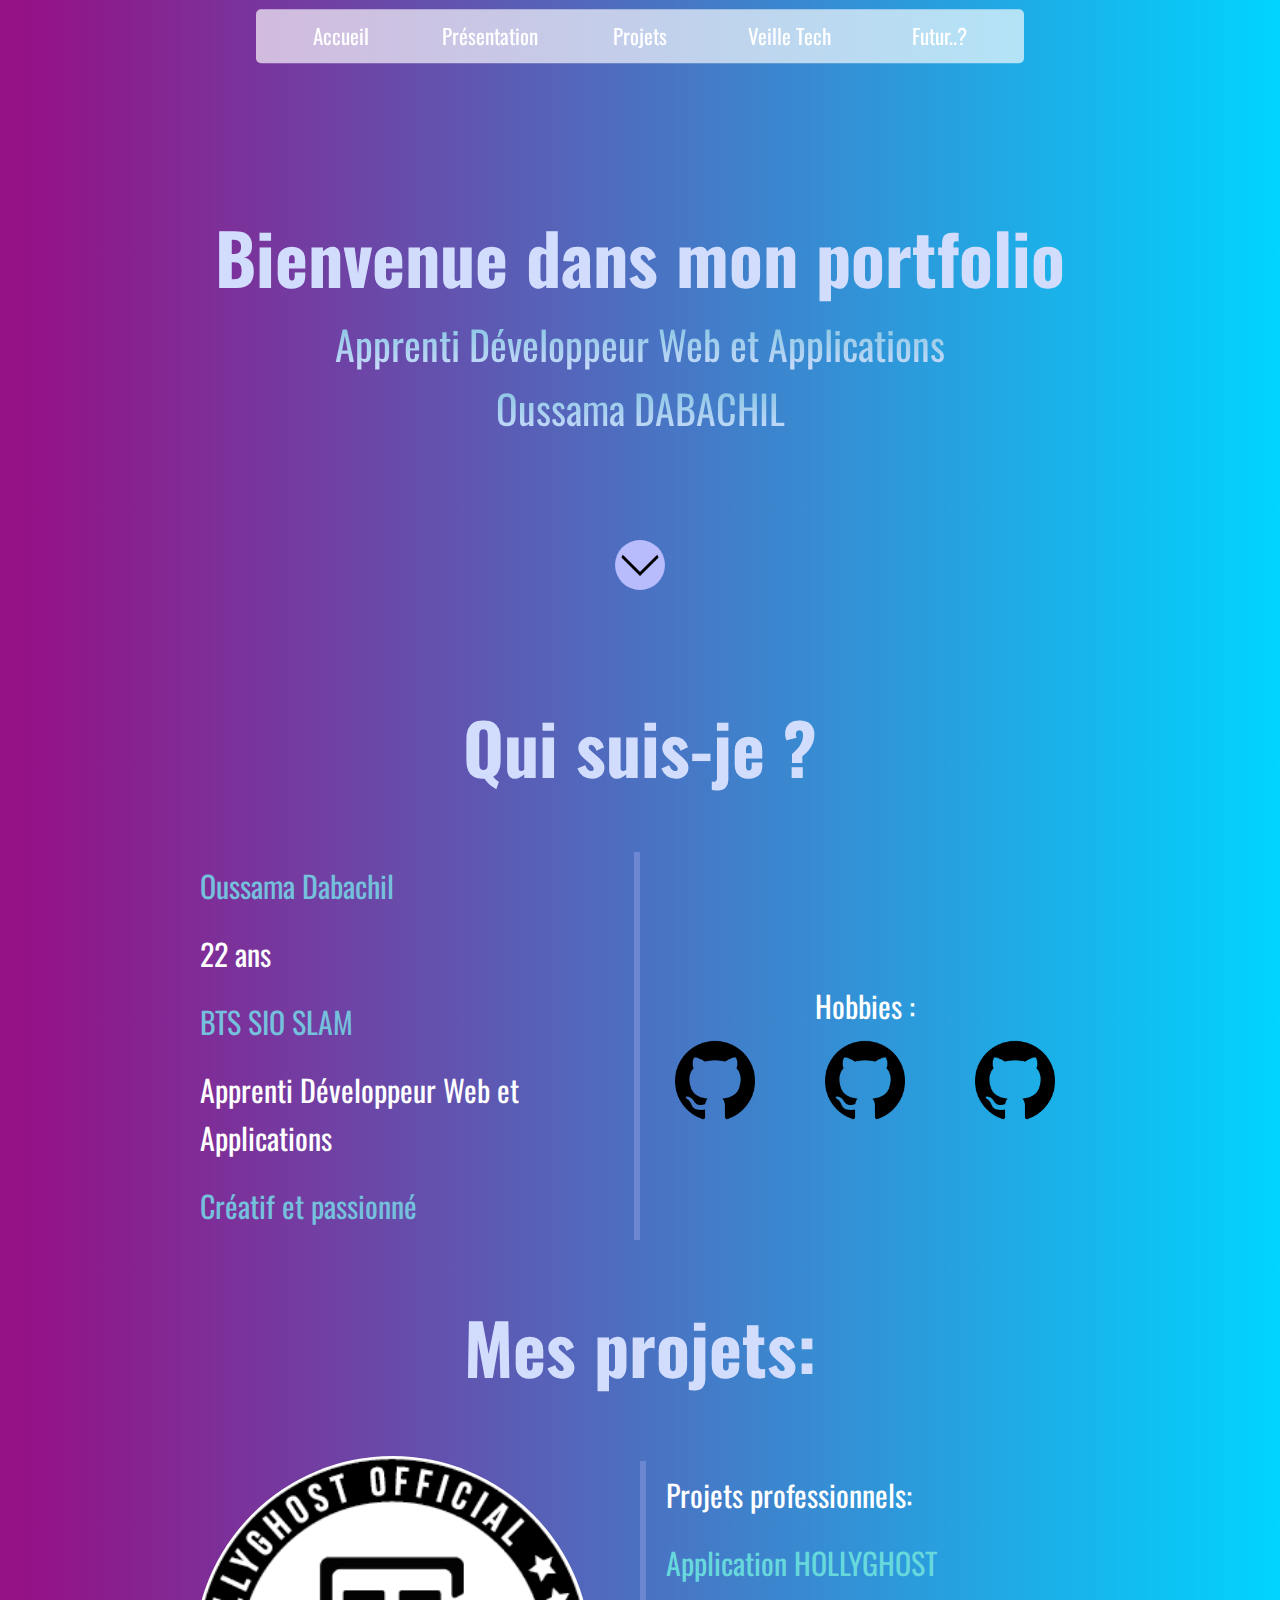
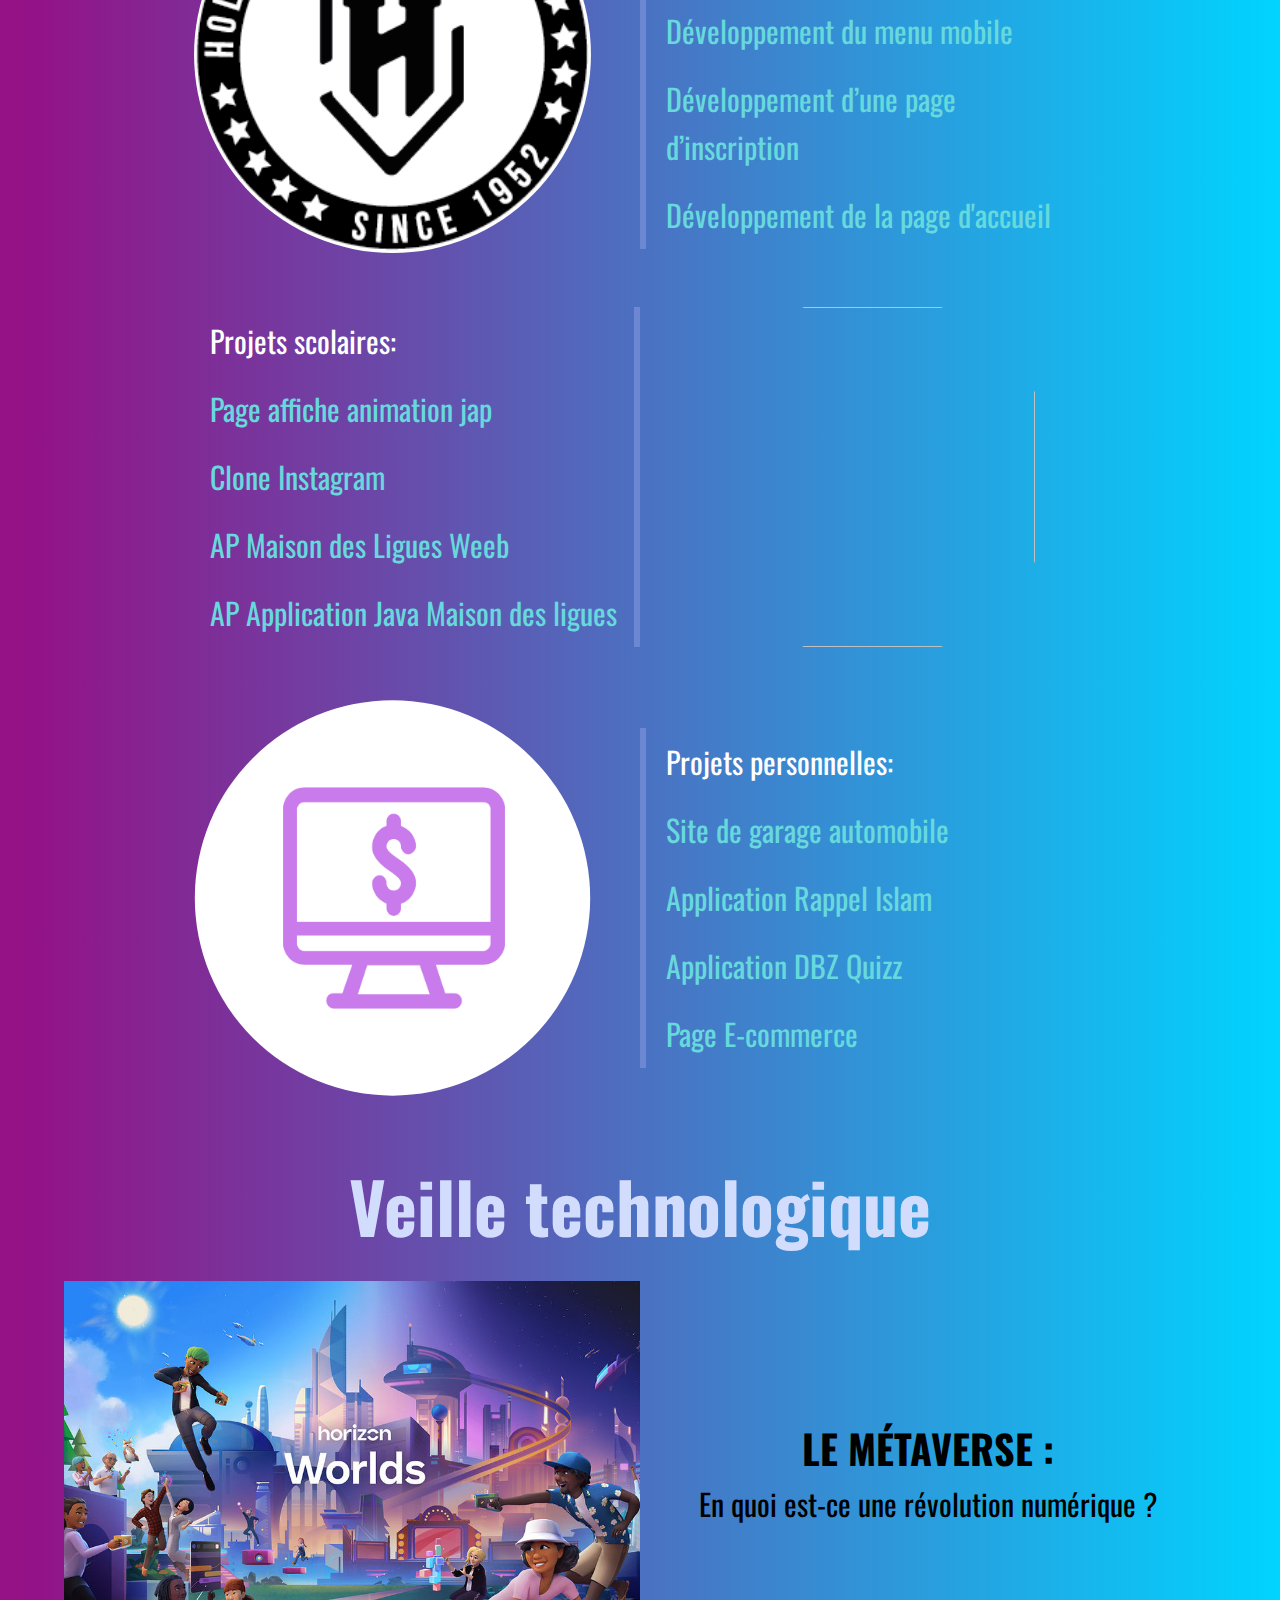
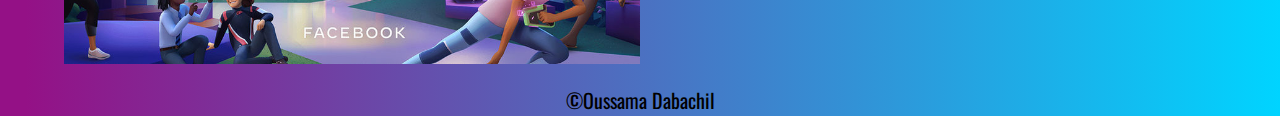
==== commit a9449088: "pushing new portoflio" ====
--- a/index.html
+++ b/index.html
@@ -1,174 +1,144 @@
 <!DOCTYPE html>
-<html lang="fr">
-<head>
-    <meta charset="UTF-8">
-    <meta http-equiv="X-UA-Compatible" content="IE=edge">
-    <meta name="viewport" content="width=device-width, initial-scale=1.0">
-    <title>Portfolio O.D</title>
-    <script type="text/jquery" src="./src/jquery.js"></script>
-    <link rel="stylesheet" href="./css/style.css">
-    <link rel=”apple-touch-icon” tailles=”114×114″ href="./Sanstitre-6.jpg">
-    <link rel=”apple-touch-icon" tailles=”72×72″ href="./Sanstitre-6.jpg">
-<link rel=”apple-touch-icon"  href="./Sanstitre-6.jpg">
-</head>
-<body>
-    <header>
-        <nav>
-            <ul>
-                <li class="icone"><a href="#"><input type="checkbox" id="menu_checkbox">
-                    <div class="demo">
-                        <div class="menu-icon">
-                            <input class="menu-icon__cheeckbox" type="checkbox" />
-                            <div>
-                                <span></span>
-                                <span></span>
-                            </div>
-                        </div>
-                    </div></a></li>
-                <li class="desk_li"><a href="">Accueil</a></li>
-                <li  class="desk_li"><a href="">Présentation</a></li>
-                <li  class="desk_li"><a href="">Mes Projets</a></li>
-                <li  class="desk_li"><a href="">Contactez-moi</a></li>
-                <li  class="desk_li"><a href="">À propos</a></li>
-
+<html lang="en">
+   <head>
+      <meta charset="UTF-8">
+      <meta http-equiv="X-UA-Compatible" content="IE=edge">
+      <meta name="viewport" content="width=device-width, initial-scale=1.0">
+      <link rel="stylesheet" href="./css/style.css">
+      <link rel="stylesheet" href="https://cdnjs.cloudflare.com/ajax/libs/animate.css/4.1.1/animate.min.css"/>
+      <title>Portfolio OD</title>
+   </head>
+   <body>
+      <header>
+         <nav>
+            <ul class="normal desktop">
+               <li><a href="#">Accueil</a></li>
+               <li><a class="" href="#presentation">Présentation</a></li>
+               <li><a class="projet_submenu" href="#projets">Projets</a>
+                <ul class="submenu">
+                    <li><a href="#">Personnel</a></li>
+                    <li><a href="#">Personnel</a></li>
+                    <li><a href="#">Personnel</a></li>
+    
+                </ul></li>
+               <li><a href="#veille">Veille Tech</a></li>
+               <li><a href="#">Futur..?</a></li>
             </ul>
-            <div class="menu_toggle">
-                <ul>
-                    <li class=""><a href="">Accueil</a></li>
-                    <li  class=""><a href="">Présentation</a></li>
-                    <li  class=""><a href="">Mes Projets</a></li>
-                    <li  class=""><a href="">Contactez-moi</a></li>
-                    <li  class=""><a href="">À propos</a></li>
-                </ul>
-            </div>
-        </nav>
-    </header>
-    <main>
-      <section class="first_block" id="anima">
-            <h1>
-                Bienvenue sur ma page
-            </h1>
-            <h2>
-                Oussama Dabachil
-            </h2>
-
-            <img src="./heightauto.gif" alt="macbook pnh">
-
-        </section>
+       
+         </nav>
+         <label for="check" class="mobile" >
+            <input type="checkbox" id="check"/> 
+            <span></span>
+            <span></span>
+            <span></span>
 
 
-        <section class="first_block" id="animb">
-            <h1>
-                Qui-suis-je?
-            </h1>
-       
+            <ul class="hidden_menu">
+               <ul>
+                  <li><a href="#">Accueil</a></li>
+                  <li><a class="" href="#presentation">Présentation</a></li>
+                  <li><a class="projet_submenu" href="#projets">Projets</a></li>
+                  <li><a href="#veille">Veille Tech</a></li>
+                  <li><a href="#">Futur..?</a></li>
+               </ul>
+            </ul>
+          </label>
+      </header>
+      <main>
+         <section class="first_part" id="presentation">
+            <h1 class="animate__animated animate__zoomIn">Bienvenue dans mon portfolio</h1>
+            <ul class="animate__slideInUp animate__animated">
+               <li>Apprenti Développeur Web et Applications</li>
+               <li>Oussama DABACHIL</li>
+            </ul>
+            <a href="#projets"><img src="./asset/142051.png" alt=""></a>
+         </section>
+         <section class="second_part">
+            <h1 class="animate__animated animate__zoomIn">Qui suis-je ?</h1>
+            <div class="animate__slideInUp animate__animated" role="complementary">
+               <ul>
+                  <li>Oussama Dabachil</li>
+                  <li>22 ans</li>
+                  <li>BTS SIO SLAM</li>
+                  <li>Apprenti Développeur Web et Applications</li>
+                  <li>Créatif et passionné</li>
+               </ul>
+               <ul>
+                  <li>Hobbies : </li>
+                  <ul>
+                     <li><img src="./asset/logo-github.png" alt=""></li>
+                     <li><img src="./asset/logo-github.png" alt=""></li>
+                     <li><img src="./asset/logo-github.png" alt=""></li>
+                  </ul>
+               </ul>
+            </div>
+         </section>
+         <section class="third_part" id="projets">
+            <h1 class="animate__animated animate__zoomIn">Mes projets:</h1>
+            <div class="animate__slideInUp animate__animated" role="complementary">
+               <img src="./asset/Logo Hollyghost noir(1).png" alt="">
+               <ul>
+                  <li>Projets professionnels:</li>
+                     <li><a href="#">Application HOLLYGHOST</a></li>
+                     <li><a href="#">Développement du menu mobile</a></li>
+                     <li><a href="#">Développement  d’une page d’inscription</a></li>
+                     <li><a href="#">Développement de la page d'accueil</a></li>
+                  </ul>
+            </div>
+         </section>
+         <section class="fourth_part">
+            <h1 class="animate__animated animate__zoomIn"></h1>
+            <div class="animate__slideInUp animate__animated" role="complementary">
+               <img src="./asset/Capture d’écran 2022-05-11 à 00.01.11.png" alt="">
+               <ul>
+                  <li>Projets scolaires:</li>
+                     <li><a href="#">Page affiche animation jap</a></li>
+                     <li><a href="#">Clone Instagram</a></li>
+                     <li><a href="#">AP Maison des Ligues Weeb</a></li>
+                     <li><a href="#">AP Application Java Maison des ligues</a></li>
+                  </ul>
+            </div>
+         </section>
+         <section class="third_part">
+            <h1 class="animate__animated animate__zoomIn" style="display: none;">Mes projets:</h1>
+            <div class="animate__slideInUp animate__animated" role="complementary">
+               <img src="./asset/projetperso.png" alt="">
+               <ul>
+                  <li>Projets personnelles:</li>
+                     <li><a href="#">Site de garage automobile</a></li>
+                     <li><a href="#">Application Rappel Islam</a></li>
+                     <li><a href="#">Application DBZ Quizz</a></li>
+                     <li><a href="#">Page E-commerce</a></li>
+                  </ul>
+            </div>
+         </section>
+         <section class="third_part" id="veille">
+            <h1 class="animate__animated animate__zoomIn">Veille technologique</h1>
 
-           
-            <div class="inside_pc">
-                    <p>
-Apprenti dévlopppeur et passionné d'informatique ,je me forme régulièrement sur les nouvelles tendances technologiques . 
-Je me forme chez moi en apprenant des langages tel que Swift , (langage d'Apple) mais aussi j'approfondi les compétences apprises à l'école pour développer des projets à l'extérieur.
-                    <div class="overflow_scroll">
-                        <div class="a">
-                            <img src="./assets/logoswift.png" alt="swift logo">
-                            <h3>Swift</h3>
-                            <ul>
-                                <li>Projets réalisés:</li>
-                                <li>Rappel Islam</li>
-                                <li>DBZ Quizz</li>
-                                <li>Pourquoi ?</li>
-                                <li>Hollyghost | Gestion</li>
-
-                            </ul>
-                        </div>
-                        <div class="a">
-                            <img src="./assets/css-3.png" alt="swift logo">
-
-                            <h3>HTML / CSS / Javascript</h3>
-                            <ul>
-                                <li>Projets réalisés:</li>
-                                <li>Menu (Hollyghost)</li>
-                                <li>Page d'accueil (Hollyghost)</li>
-                                <li>BBH Pièces Auto</li>
-                                <li>Site d'inscrption (Hollyghost)</li>
-
-                            </ul>
-                        </div>
-                     
-                        <div class="a">
-                            <img src="./assets/phpicone.png" alt="swift logo">
-
-                            <h3>PHP</h3>
-                            <ul>
-                                <li>Projets réalisés:</li>
-                                <li>Menu (Hollyghost)</li>
-                                <li>Page d'accueil (Hollyghost)</li>
-                                <li>BBH Pièces Auto</li>
-                                <li>Site d'inscrption (Hollyghost)</li>
-
-                            </ul>
-                        </div>
-                        <div class="a">
-                            <img src="./assets/Java_Logosvg.png" alt="swift logo">
-
-                            <h3>JAVA</h3>
-                            <ul>
-                                <li>Projets réalisés:</li>
-                                <li>Menu (Hollyghost)</li>
-                                <li>Page d'accueil (Hollyghost)</li>
-                                <li>BBH Pièces Auto</li>
-                                <li>Site d'inscrption (Hollyghost)</li>
-
-                            </ul>
-
-                        </div>
-
-                    </div>
+            <figure>
+                <img src="./asset/horizon-worlds.jpeg" alt="">
+                <figcaption>
+                    <h3>LE MÉTAVERSE :</h3>
+                    <p>En quoi est-ce une révolution numérique ?</p>
+                </figcaption>
+            </figure>
+            <!-- <div class="animate__slideInUp animate__animated" role="complementary">
+               <img src="./asset/Logo Hollyghost noir(1).png" alt="">
+               <ul>
+                  <li>Projets :</li>
+                     <li><a href="#">Application HOLLYGHOST</a></li>
+                     <li><a href="#">Développement du menu mobile</a></li>
+                     <li><a href="#">Développement  d’une page d’inscription</a></li>
+                     <li><a href="#">Développement de la page d'accueil</a></li>
+                  </ul>
+            </div> -->
+         </section>
+      </main>
 
 
-            </div>
-        </section>
-        <section class="second_block" id="animc">
-            <h1>
-                Mes Applications
-            </h1>
-            <h2>
-                Du temps passé , pour des projets dépassés.
-            </h2>
-            <ul class="grid_ul">
-                <li><a href="./mesapp.html">Voir<i class="fa-solid fa-chevron-right"></i></a></li>
-                <li><a href="">Contactez-moi <i class="fa-solid fa-chevron-right"></i> </a></li>
-            </ul>
-
-
-            <img src="./MacBook_iphone.png" alt="">
-
-        </section>
-        <section class="second_block" id="animd">
-            <h1>
-                Mes Projets Web
-            </h1>
-            <h2>
-                Le J c'est le S , JS
-                <br>
-            </h2> 
-            <ul class="grid_ul">
-                <li><a href="./mesapp.html">Voir<i class="fa-solid fa-chevron-right"></i></a></li>
-                <li><a href="">Contactez-moi <i class="fa-solid fa-chevron-right"></i> </a></li>
-            </ul>
-
-
-            <img src="./MacBook_iphone-3.png" alt="">
-
-        </section>
-    </main>
-
-
-    <footer>
-        <p>Oussama DABACHIL &copy;</p>
-    </footer>
-    <script src="./src/app.js"></script>
-    <script src="./src/jq.js"></script>
-
-</body>
+      <footer>
+         <p>&copy;Oussama Dabachil</p>
+         <script src="./app/app.js"></script>
+      </footer>
+   </body>
 </html>--- a/css/style.css
+++ b/css/style.css
@@ -1,609 +1,694 @@
-/* reset css */
-@import url('https://fonts.googleapis.com/css2?family=Dosis:wght@200;300;400&display=swap');
-@import url('https://fonts.googleapis.com/css2?family=Dosis:wght@200;300;400&family=Just+Another+Hand&display=swap');
-html{
-    font-size: 62.5%; 
-/* 16px * 62,5 10.00rem */
-}
-body{
-    /*
-    background: linear-gradient(-45deg, #ee7752, #e73c7e, #23a6d5, #23d5ab);
-	background-size: 400% 400%;
-	animation: gradient 15s ease infinite;*/
-    
-  font: 1.6rem sans-serif;
-  line-height: 1.6;
-  height: 100vh;
-
-
-  margin: 0;
-}
-*{
-    box-sizing: border-box; /* 100px largeur + 10px padding + 1px border */
-}
-@font-face {
-    font-family: Apple;
-    src: url(../FontsFree-Net-SFProText-Regular.ttf);
-}
-ul, 
-ol, 
+@import url('https://fonts.googleapis.com/css2?family=Oswald:wght@200;300;400;500;600;700&display=swap');
+
+:root {
+	--color-uno: rgb(117, 192, 221);
+	--color-dos: rgb(184, 188, 253);
+	--color-tres: rgb(210, 221, 253);
+}
+
+html {
+	scroll-behavior: smooth;
+	font-size: 62.5%;
+	/* 16px * 62,5 10.00rem */
+}
+
+::-webkit-scrollbar {
+	display: none;
+  }
+  
+  /* Hide scrollbar for IE, Edge and Firefox */
+  
+body {
+
+	background: rgb(148,17,134);
+	background: linear-gradient(90deg, rgba(148,17,134,1) 2%, rgba(0,212,255,1) 100%);
+	/* 
+	background: linear-gradient(90deg, rgb(235, 235, 235) 0%, rgb(169, 169, 202) 35%, rgb(50, 206, 102) 100%); 
+    background: rgb(104, 45, 99); */
+	/* 
+	background: rgb(2,0,36);
+	background: linear-gradient(90deg, rgba(2,0,36,1) 0%, rgba(148,17,134,1) 35%, rgba(0,212,255,1) 100%); */
+	/* 
+	background: rgb(2, 0, 36);
+	background: linear-gradient(90deg, rgba(2, 0, 36, 1) 0%, rgba(9, 9, 121, 1) 35%, rgba(0, 212, 255, 1) 100%); */
+	transition: all .3s;
+	/* 
+	background-image: url(../assets/WallpaperDog-248128.jpg);    
+    background-size: cover;
+    background-repeat: no-repeat; */
+	font: 1.6rem Oswald;
+	line-height: 1.6;
+	margin: 0;
+}
+
+
+* {
+	box-sizing: border-box;
+	/* 100px largeur + 10px padding + 1px border */
+}
+
+:root {
+	--red-color: rgb(221, 51, 42);
+	--white-color: rgb(255, 255, 255);
+	--black-color: rgb(0, 0, 0);
+	--blue-color: rgb(88, 143, 224);
+
+}
+
+ol,
+ul,
 p,
 button,
-figure, 
-blockquote, h1, h2, h3, address{
-    padding: 0;
-    margin: 0;
-    border: 0;
-    list-style: none;
-    font-style: normal;
-}
-button{
-    background: transparent;
-    font-size: inherit;
-    border: 0;
-}
-a{
-    text-decoration: none;
-    color: #222;
-}
-img{
-    display: inline-block;
-    width: 100%;
-    height: 100%;
-    vertical-align: middle;
-    object-fit: cover;
-}
-.material-icons{
-    vertical-align: .5rem;
-    font-size: 3rem;
-}
-header>nav>ul>.desk_li{
+figure,
+blockquote,
+h1,
+h2,
+h3,
+address {
+	padding: 0;
+	margin: 0;
+	border: 0;
+	list-style: none;
+	font-style: normal;
+}
+
+input {
+	outline: none;
+}
+
+button {
+	background: transparent;
+	font-size: inherit;
+	border: 0;
+}
+
+a {
+	text-decoration: none;
+	color: #222;
+}
+
+img {
+	display: inline-block;
+	width: 100%;
+	height: 100%;
+	vertical-align: middle;
+	object-fit: cover;
+}
+
+.material-icons {
+	vertical-align: .5rem;
+	font-size: 3rem;
+}
+
+
+.material-symbols-outlined {
+	font-family: 'Material Symbols Outlined';
+	font-weight: normal;
+	font-style: normal;
+	font-size: 24px;
+	line-height: 1;
+	letter-spacing: normal;
+	text-transform: none;
+	display: inline-block;
+	white-space: nowrap;
+	word-wrap: normal;
+	direction: ltr;
+	background: white;
+	border-radius: 100%;
+	-webkit-font-feature-settings: 'liga';
+	-webkit-font-smoothing: antialiased;
+}
+.submenu{
+    display: none;}
+ul li a:hover  ul{
+    display: none;
+    background-color: red;
+}
+header nav .normal:first-child {
+	transition: all .3s;
+
+	position: fixed;
+	top:3.6rem;
+	left: 50%;
+	transform: translate(-50%,-50%);
+/* 
+	border-bottom-left-radius: .5rem;
+	border-bottom-right-radius: .5rem; */
+    border-radius: .5rem;
+	vertical-align: middle;
+	align-items: center;
+	padding: 1rem;
+	background-color: rgba(255, 255, 255, 0.667);
+	display: grid;
+	grid-template-columns: repeat(5, 1fr);
+	width: 60%;
+
+
+}
+header nav .zommheight{
+	
+	transition: all .3s;
+	z-index: 12;
+	position: fixed;
+	top:2.6rem;
+	left: 50%;
+	transform: translate(-50%,-50%);
+/* 
+	border-bottom-left-radius: .5rem;
+	border-bottom-right-radius: .5rem; */
+    border-radius: .5rem;
+	vertical-align: middle;
+	align-items: center;
+	padding: 1rem;
+	background-color: rgb(255, 255, 255);
+	display: grid;
+	grid-template-columns: repeat(5, 1fr);
+	width:100%;
+
+
+}
+header{
+	margin:0 auto 12rem;
+}
+header nav .normal:first-child li a{
+	color: white;
+	text-align: center;
+	font-size: 2.1rem;
+}
+header nav .zommheight:first-child li a{
+	color: rgb(0, 0, 0);
+	text-align: center;
+	font-size: 2.1rem;
+
+}
+header nav .normal li ,header nav .zommheight:first-child li{
+	transition: all .3s;
+
+	text-align: center;
+
+}
+
+.first_part>a>img {
+	display: block;
+	cursor: pointer;
+
+
+	margin: 10rem auto;
+	width: 5rem;
+	background-color: var(--color-dos);
+	padding: .5rem;
+	transition: all .3s;
+
+	border-radius: 100%;
+
+
+}
+
+.first_part>img:hover {
+	transform: translateY(3rem);
+	background-color: aliceblue;
+	transition: all .3s;
+}
+
+.first_part>h1 {
+	font-size: 7rem;
+
+	margin-top: 20rem;
+	text-align: center;
+	color: var(--color-tres);
+}
+
+.first_part>hr {
+	display: block;
+	width: 80%;
+	margin: 0 auto;
+}
+
+.first_part>ul {
+
+
+	font-size: 4rem;
+	text-align: center;
+	width: 90%;
+	display: block;
+	margin: 0 auto;
+
+}
+
+.first_part>ul>li {
+	background: -webkit-linear-gradient(var(--color-uno), var(--color-tres));
+	-webkit-background-clip: text;
+	-webkit-text-fill-color: transparent;
+}
+
+
+.second_part>h1 {
+	font-size: 7rem;
+
+	text-align: center;
+	color: var(--color-tres);
+}
+
+.second_part>div {
+	align-items: center;
+	display: grid;
+	grid-template-columns: repeat(2, 1fr);
+	margin: 5rem auto;
+	max-width: 90rem;
+
+}
+
+
+.second_part>div>ul>li {
+	color: white;
+	cursor: pointer;
+	font-size: 3rem;
+	padding: 1rem;
+}
+
+.second_part>div>ul:last-child {
+	text-align: center;
+
+}
+
+.second_part>div>ul:first-child>li:nth-child(2n+1) {
+	color: var(--color-uno);
+}
+
+.second_part>div>ul:first-child {
+	border-right: .6rem solid rgba(184, 188, 253, .3);
+}
+
+.second_part>div>ul:last-child>ul {
+	display: grid;
+	grid-template-columns: repeat(3, 1fr);
+
+}
+
+.second_part>div>ul:last-child>ul>li>img {
+	display: block;
+	cursor: pointer;
+	width: 8rem;
+	transition: all .3s;
+
+	margin: 0 auto;
+}
+
+.second_part>div>ul:last-child>ul>li>img:hover {
+	transform: scale(1.2);
+	transition: all .3s;
+
+}
+/*MARK TEST*/
+
+.third_part>h1 {
+	font-size: 7rem;
+
+	text-align: center;
+	color: var(--color-tres);
+}
+
+.third_part>div {
+	align-items: center;
+	display: grid;
+	grid-template-columns: repeat(2, 1fr);
+	margin: 5rem auto;
+	max-width: 90rem;
+
+}
+
+
+.third_part>div>ul>li {
+	color: white;
+	cursor: pointer;
+	font-size: 3rem;
+	padding: 1rem;
+}
+.third_part>div>ul>li>a{
+    color: white;
+}
+
+.third_part>div>ul{
+	text-align: left;
+    padding-left: 1rem;
+    color: white;
+
+}
+
+
+
+.third_part>div>ul>li>a:nth-child(2n+1) {
+    color:rgb(103, 217, 221);
+}
+
+.third_part>div>ul:last-child {
+	border-left: .6rem solid rgba(184, 188, 253, .3);
+}
+
+
+.third_part>div>img{
+    clip-path: circle(49%);
+
     display: block;
-}
-
-@keyframes scaleUp {
-    from{
-        position: absolute;
-    top: 50%;
-    left: 50%;
-    transform: translate(-50%,-50%) scale(1);
-    }
-    to{
-        position: absolute;
-    top: 50%;
-    left: 50%;
-    transform: translate(-50%,-50%) scale(1.4);
-    }
-}
-
-header>nav{
-    position: fixed;
-    width: 100%;
-    align-items: center;
-    top: 0;
-    align-items: center;    
-    z-index: 3;
-
-    height:4.4rem;
-    background-color:#3A3A3A;
+    width: 90%;
+}
+
+.third_part>div>ul:last-child>ul>li{
+    text-align: left;
+}
+
+/*FOURT */
+
+
+.fourth_part>h1 {
+	font-size: 7rem;
+
+	text-align: center;
+	color: var(--color-tres);
+}
+
+.fourth_part>div {
+	align-items: center;
+	display: grid;
     
-}
-header>nav>ul{
-    font-size: 1.2rem;
-    padding-top: 1rem;
-    max-width: 80rem;
-    margin: 0 auto;
-    align-items: center;
+	grid-template-columns: repeat(2, 1fr);
+	margin: 5rem auto;
+	max-width: 90rem;
+
+}
+
+
+.fourth_part>div>ul>li {
+	color: white;
+	cursor: pointer;
+	font-size: 3rem;
+	padding: 1rem;
+}
+.fourth_part>div>ul>li>a{
+    color: white;
+}
+
+.fourth_part>div>ul{
+    grid-column: 1;
+
+	text-align: left;
+    padding-left: 1rem;
+    color: white;
+
+}
+
+
+
+.fourth_part>div>ul>li>a:nth-child(2n+1) {
+    color:rgb(103, 217, 221);
+}
+
+.fourth_part>div>ul:last-child {
+	border-right: .6rem solid rgba(184, 188, 253, .3);
+}
+
+
+.fourth_part>div>img{
+    clip-path: circle(49%);
+
+    grid-column: 2;
+    margin-left: 3rem;
+    grid-row: 1;
+    display: block;
+    width: 90%;
+}
+
+.fourth_part>div>ul:last-child>ul>li{
+    text-align: left;
+}
+
+.third_part>figure{
     display: grid;
-    grid-template-columns: repeat(5,1fr);
-    
-}
-.menu_toggle{
-    display: none;
-}
-header>nav>ul>.icone{
-    display: none;
-}
-
-header>nav>ul>.desk_li>a{
-    color: #f5f5f7;
-}
-header>nav>ul>.desk_li{
-    text-align: center;
-}
-
-
-main>section>h1{
-    text-align: center;
-    font-weight: 600;
-    letter-spacing: -.005rem;
-    font-size: 5.6rem;
-    margin-top: 15rem;
-    font-family: Apple;
-}
-main>section>h2{
-    text-align: center;
-    font-weight: 100;
-    letter-spacing: -.005rem;
-    font-size: 2.6rem;
-     font-family: Arial, Helvetica, sans-serif;
-}
-main>.first_block>img{
-    display: block;
-    max-width: 80rem;
+	align-items: center;
+    grid-template-columns: repeat(2,1fr);
+    max-width: 90%;
     margin: 2rem auto;
 }
 
-main>section{
-    display: block;
-    position: relative;
-}
-.inside_pc{
-    align-items: center;
-    width: 95%;
-    margin: 3rem auto 3rem;
-    display: grid;
-    grid-template-columns: repeat(2,1fr);
-}
-.inside_pc>p{
-        padding: 1rem;
-        text-align: center;
-}
-.inside_pc>div{
-    height: 50rem;
-    width: 100%;
-    display: grid;
-    grid-template-columns: repeat(11,1fr);
-    grid-gap: 2rem;
-    align-items: center;
-    overflow-x: scroll;
-}
-
-.overflow_scroll>div{
-    position: relative;
-    display: block;
-    box-shadow: rgba(50, 50, 93, 0.25) 0px 50px 100px -20px, rgba(0, 0, 0, 0.3) 0px 30px 60px -30px;
-    width: 32rem;
-    height: 45rem;
-    background-color: rgba(0, 0, 0, 0.8);
-    border-radius: .9rem;
-
-}
-.overflow_scroll>div>h3{
-    font-family: Apple;
-    text-transform:capitalize;
-    padding: 2rem;
-    color:white;
-    font-size: 2.6rem;
-}
-.overflow_scroll>div:nth-child(2)>h3{
-    font-family: Apple;
-    padding: 2rem;
-    color:rgb(0, 0, 0);
-    white-space: nowrap;
-    font-size: 2.2rem;}
-.overflow_scroll>div:first-child{
- margin-left: 2rem;  
- background-color: #FA9B3C;
-}
-.overflow_scroll>div:nth-child(3){
-    background-color: #787BC5;
-   }
-   .overflow_scroll>div:nth-child(4){
-    background-color: #e08989;
-   }
-   .overflow_scroll>div:nth-child(2){
-    background-color: rgb(240,222,61);
-   }
-
-   .overflow_scroll>div:nth-child(2)>ul>li{
-       color: #222;
-   }
-  header>nav>ul>.icone{
-    color: white;
-    display: none;
-}
-header>nav>ul>.desk_li{
-    display: block;
-}
-
-.second_block{
-    height: 70vh;
-}
-
-.second_block>ul{
-    font-size: 2.1rem;
-    margin: 0 auto;
-    display: grid;
-    grid-template-columns: repeat(2,1fr);
-    width: 32rem;
-    text-align: center;
-}
-
-.second_block>ul>li>a{
-    color: #2997FF;
-
-}
-.second_block>img{
-    display: block;
-    margin: 0 auto;
-    max-width: 100rem;
-    height: auto;
-}
-@media screen and (max-width:50rem){
-    .second_block{
-        height: 40vh;
-    }
-    
-    header>nav>ul>.icone{
-        display: block;
-    }
-    header>nav>ul>.icone>a{
-        font-size: 1.7rem;
-        color: white;
-        display: block;
-        position: absolute;
-        top: 50%;
-        left: 5%;
-        transform: translate(-50%,-50%);
-    }
-    header>nav>ul>.desk_li{
-        display: none;
-    }
-    .inside_pc{
-        align-items: center;
-        width: 95%;
-        margin: 3rem auto 3rem;
-        display: grid;
-        grid-template-columns: repeat(1,1fr);
-    }
-
-    header>nav>.menu_toggle{
-        display: block;
-        z-index: 3;
-        position: fixed;
-        width: 100%;
-        background-color:#3A3A3A;
-        transition: all .6s;
-        visibility: hidden;
-        opacity: 1;
-        height: 0vh;
-        top: 4.4rem;
-    }
-    header>nav>.menu_toggle>ul>li{
-        opacity: 0;
-        transition: all .6s;
-    }
-    header>nav>.menu_toggled>ul>li{
-        opacity: 1;
-        transition: all .3s;
-    }
-    header>nav>.menu_toggled{
-        visibility: visible;
-        opacity: 1;
-        display: block;
-        z-index: 1;
-        position: fixed;
-        width: 100%;
-        background-color:#3A3A3A;
-        transition: all .6s;
-        height: 100vh;
-        top: 4.4rem;
-    }
-    header>nav>.menu_toggle>ul>li{
-        font-size: 1.6rem;
-        padding: .5rem;
-        border-bottom: .05rem solid rgba(255, 255, 255, 0.561);
-        padding-bottom: 1rem;
-        padding-top: 1rem;
-        width: 90%;
-        display: block;
-        margin: 0 auto;
-    }
-    header>nav>.menu_toggle>ul>li>a{
-        color: white;
-    }
-    header>nav>.menu_toggle>ul{
-        display: block;
-        width: 90%;
-        margin: 0 auto;
-    }
-main>section>h1{
-    text-align: center;
-    font-weight: 600;
-    letter-spacing: -.005rem;
-    font-size: 3.6rem;
-    margin-top: 15rem;
-    font-family: Apple;
-}
-main>section>h2{
-    text-align: center;
-    font-weight: 600;
-    letter-spacing: -.005rem;
-    font-size: 2.6rem;
-    font-family: Apple;
-    padding-bottom: 1rem;
-}
-main>.second_block>h1{
-    text-align: center;
-    font-weight: 600;
-    letter-spacing: -.005rem;
-    font-size: 3.6rem;
-    margin-top: 15rem;
-    font-family: Apple;
-}
-main>.second_block>h2{
-    text-align: center;
-    font-weight: 300;
-    letter-spacing: -.05rem;
-    font-size: 1.7rem;
-    font-family: Arial, Helvetica, sans-serif;
-    padding-bottom: 1rem;
-}
-main>.second_block>ul>li>a{
-    font-size: 1.6rem;
-}
-}
-
-.demo {
-    display: flex;
-    align-items: center;
-    justify-content: center;
-    width: 100vw;
-    margin-top: -2.7rem;
-    margin-left: 2rem;
-}
-.demo .menu-icon {
-    transform: scale(1.5);
-}
-:root {
-    --bar-bg: #ffffff;
-}
-.menu-icon {
-    position: relative;
-    width: 50px;
-    height: 50px;
-    cursor: pointer;
-}
-.menu-icon .menu-icon__cheeckbox {
-    display: block;
-    width: 100%;
-    height: 100%;
-    position: relative;
-    cursor: pointer;
-    z-index: 2;
-    -webkit-touch-callout: none;
-    position: absolute;
-    opacity: 0;
-}
-.menu-icon div {
-    margin: auto;
-    position: absolute;
-    top: 0;
-    right: 0;
-    left: 0;
-    bottom: 0;
-    width: 22px;
-    height: 12px;
-}
-.menu-icon span {
-    position: absolute;
-    display: block;
-    width: 100%;
-    height: 2px;
-    background-color: var(--bar-bg, rgb(255, 255, 255));
-    border-radius: 1px;
-    transition: all 0.2s cubic-bezier(0.1, 0.82, 0.76, 0.965);
-}
-.menu-icon span:first-of-type {
-    top: 0;
-}
-.menu-icon span:last-of-type {
-    bottom: 0;
-}
-.menu-icon.active span:first-of-type, .menu-icon .menu-icon__cheeckbox:checked + div span:first-of-type {
-    transform: rotate(45deg);
-    top: 5px;
-}
-.menu-icon.active span:last-of-type, .menu-icon .menu-icon__cheeckbox:checked + div span:last-of-type {
-    transform: rotate(-45deg);
-    bottom: 5px;
-}
-.menu-icon.active:hover span:first-of-type, .menu-icon.active:hover span:last-of-type, .menu-icon:hover .menu-icon__cheeckbox:checked + div span:first-of-type, .menu-icon:hover .menu-icon__cheeckbox:checked + div span:last-of-type {
-    width: 22px;
-}
-@media (min-width: 1024px) {
-    .menu-icon:hover span:first-of-type {
-        width: 26px;
-   }
-    .menu-icon:hover span:last-of-type {
-        width: 12px;
-   }
-}
-
-.fade-in-image {
-    animation: fadeIn 1.5s;
-    -webkit-animation: fadeIn 1.5s;
-    -moz-animation: fadeIn 1.5s;
-    -o-animation: fadeIn 1.5s;
-    -ms-animation: fadeIn 1.5s;
-  }
-  @keyframes fadeIn {
-    0% {opacity:0;}
-    100% {opacity:1;}
-  }
-  
-  @-moz-keyframes fadeIn {
-    0% {opacity:0;}
-    100% {opacity:1;}
-  }
-  
-  @-webkit-keyframes fadeIn {
-    0% {opacity:0;}
-    100% {opacity:1;}
-  }
-  
-  @-o-keyframes fadeIn {
-    0% {opacity:0;}
-    100% {opacity:1;}
-  }
-  
-  @-ms-keyframes fadeIn {
-    0% {opacity:0;}
-    100% {opacity:1;}
-  }
-  .fade-out {
-    animation: fadeOut ease .8s;
-    -webkit-animation: fadeOut ease  .8s;
-    -moz-animation: fadeOut ease  .8s;
-    -o-animation: fadeOut ease  .8s;
-    -ms-animation: fadeOut ease  .8s;
-  }
-  @keyframes fadeOut {
-    0% {
-      opacity:1;
-    }
-    100% {
-      opacity:0;
-    }
-  }
-  
-  @-moz-keyframes fadeOut {
-    0% {
-      opacity:1;
-    }
-    100% {
-      opacity:0;
-    }
-  }
-  
-  @-webkit-keyframes fadeOut {
-    0% {
-      opacity:1;
-    }
-    100% {
-      opacity:0;
-    }
-  }
-  
-  @-o-keyframes fadeOut {
-    0% {
-      opacity:1;
-    }
-    100% {
-      opacity:0;
-    }
-  }
-  
-  @-ms-keyframes fadeOut {
-    0% {
-      opacity:1;
-    }
-    100% {
-      opacity:0;
-  }
-}
-
-
-.grid_image_css{
-    padding: 1rem;
-
-    display: grid;
-    overflow-x: scroll;
-    grid-template-columns: repeat(6,1fr);
-    width: 95%;
-    grid-gap: 3rem;
-    margin: 3rem auto;
-}
-.grid_image_css>div>h2{
-    text-align: center;
-}
-
-.grid_image_css>div{
-    height: auto;
-    vertical-align: middle;
-    align-items: center;
-    width: 55rem;
-    border-radius: .5rem;
-    box-shadow: rgba(100, 100, 111, 0.2) 0px 7px 29px 0px;
-
-}
-.grid_image_css>div>div{
-    display: grid;
-    padding: 1rem;
-    grid-template-columns:repeat(2,1fr);
-}
-.grid_image_css>div>div>img{
-    display: block;
-    border-radius: .5rem;
-    width: 90%;
-    margin: 0 auto 1rem;
-
-}
-.grid_image_css>div>div>p{
-    padding: 1rem;
-}
-.projets_a>.grid_pictures{
-    width: 100%;
-
-    margin: 2rem auto;
-    grid-gap: 2rem;
-    height: 100vh;
-}
-.projets_a>.grid_pictures>div{
-    border-radius: .5rem;
-}
-.projets_a>img{
-    width: 100%;
-    display: block;
-    margin-top: -23rem;
-    background-color: #222;
-}
-
-.projets_a>h1{
- 
-    height: 20vh;
-    color: rgb(0, 0, 0);
-    display: block;
-    background-color: rgba(255, 255, 255, 0);
-
-    margin-top:4rem;
-    width: 100%;
-
-}
+
+.third_part>figure>figcaption>h3{
+	text-align: center;
+	font-size: 4rem;
+}
+.third_part>figure>figcaption>p{
+	text-align: center;
+	font-size: 3rem;
+
+}
+
 
 footer p{
-    text-align: center;
-}
-
-.overflow_scroll>div>ul>li:first-child{
-    padding: 1rem;
-    cursor:cell;
-
-    font-size: 1.9rem;
-}
-.overflow_scroll>div>ul{
-    z-index: 3;
-}
-
-.overflow_scroll>div>ul>li{
-    padding:1.3rem;
-    cursor: pointer;
-    color: #ffffff;
-    padding-left: 3rem;
-}
-.overflow_scroll>div>img{
-    display: block;
-position: absolute;
-z-index: 0;
-opacity: .45;
-width: 12rem;
-right: 1rem;
-height: 13rem;
-}
-.overflow_scroll>div:last-child>img{
-    top: 1rem;
-    opacity: 1;
-    height: 40%;
-    max-width: 30%;
-}+	font-size: 2rem;
+	text-align: center;
+}
+
+.mobile{
+	display: none;
+}
+@media screen and (max-width:1000px) {
+	.first_part>h1 {
+		font-size: 5rem;
+		margin-top: 0rem;
+	}
+	.first_part>ul{
+		font-size: 3rem;
+	}
+
+	.mobile>.hidden_menu{
+		border-bottom-left-radius: 2rem;
+		transition:all .3s;
+		position: fixed;
+		width: 8.5rem;
+		top: 0;
+		right: 0;
+		height: 8.5rem;
+		background-color: rgb(128, 26, 131);
+		z-index: -1;
+		
+
+	}
+	.mobile>.hidden_menu>ul{
+		text-align: center;
+		visibility: hidden;
+		opacity: 0;
+		transition: all .3s;
+		font-size: .3rem;
+		position: fixed;
+		top: 50%;
+		left: 50%;
+		transform: translate(-50%,-50%);
+	}
+	.mobile>.shown_menu>ul{
+		text-align: center;
+		visibility: visible;
+		opacity: 1;
+		transition: all .3s;
+		font-size: 5rem;
+		position: fixed;
+		top: 50%;
+		left: 50%;
+		transform: translate(-50%,-50%);
+
+	}
+	.mobile>.shown_menu>ul>li>a{
+		color: white;
+		text-align: center;
+
+	}
+	.mobile>.hidden_menu>ul>li>a{
+		
+		color: white;
+		text-align: center;
+	}
+
+	.mobile>.shown_menu{
+		border-radius: 0rem;
+		transition:all .3s;
+		position: fixed;
+		width: 100%;
+		top: 0;
+		right: 0;
+		height: 100%;
+		background-color: rgb(128, 26, 131);
+		z-index: -1;
+	}
+	header nav ul{
+		display: none !important;
+	}
+	.mobile{
+		display: flex;
+	}
+.desktop{
+	display: none;
+}
+
+label{
+	z-index: 4;
+
+	position: fixed;
+	top: 1rem;
+	right: 1rem;
+	display:flex;
+	 flex-direction:column;
+	 width:70px;
+	 cursor:pointer;
+   }
+   
+   label span{
+	 background: #fff;
+	 border-radius:10px;
+	 height:7px;
+	 margin: 7px 0;
+	 transition: .4s  cubic-bezier(0.68, -0.6, 0.32, 1.6);
+   
+   }
+   
+   
+   span:nth-of-type(1){
+	 width:50%;
+	 
+   }
+   
+   span:nth-of-type(2){
+	 width:100%;
+   }
+   
+   
+   span:nth-of-type(3){
+	 width:75%;
+	
+   }
+   
+   
+   input[type="checkbox"]{
+	 display:none;
+   }
+   
+   
+   input[type="checkbox"]:checked ~ span:nth-of-type(1){
+	 transform-origin:bottom;
+	 transform:rotatez(45deg) translate(8px,0px)
+   }
+   
+   
+   input[type="checkbox"]:checked ~ span:nth-of-type(2){
+	 
+	 transform-origin:top;
+	 transform:rotatez(-45deg)
+   }
+   
+   
+   input[type="checkbox"]:checked ~ span:nth-of-type(3){
+	 
+	 transform-origin:bottom;
+	 width:50%;
+	 transform: translate(30px,-11px) rotatez(45deg);
+   
+   }
+
+   .second_part>div {
+	text-align: center;
+	align-items: center;
+	display: grid;
+	grid-template-columns: repeat(1, 1fr);
+	margin: 5rem auto;
+	max-width: 90rem;
+
+}
+
+.third_part>div {
+	align-items: center;
+	display: grid;
+	grid-template-columns: repeat(1, 1fr);
+	margin: 5rem auto;
+	max-width: 90rem;
+
+}
+
+.third_part>div>img{
+
+	max-width: 30rem;
+	display: block;
+	margin: 0 auto 1rem;
+}
+
+.third_part>div>ul{
+	border-top: .6rem solid rgba(184, 188, 253, .3);
+}
+.third_part>div>ul:last-child{
+	border-left: none;
+	max-width: 50rem;
+	margin: 0 auto;
+
+}
+.third_part>div>ul:last-child>li:first-child{
+	text-align: center;
+}
+
+
+.fourth_part>div {
+	align-items: center;
+	display: block;
+	grid-template-columns: repeat(1, 1fr);
+	margin: 5rem auto;
+	max-width: 90rem;
+
+}
+
+.fourth_part>div>img{
+
+	max-width: 30rem;
+	display: block;
+	margin: 0 auto 1rem;
+}
+
+.fourth_part>div>ul{
+	border-top: .6rem solid rgba(184, 188, 253, .3);
+}
+.fourth_part>div>ul:last-child{
+	border-left: none;
+	max-width: 50rem;
+	margin: 0 auto;
+
+}
+.fourth_part>div>ul:last-child>li:first-child{
+	text-align: center;
+}
+
+.second_part>h1,.third_part>h1{
+	font-size: 5rem;
+}
+.third_part>figure{
+	display: block;
+}
+.third_part>figure>figcaption>h3{
+	text-align: center;
+	font-size: 3rem;
+	color: white;
+}
+body{
+	background: rgb(153, 153, 153);
+	background: linear-gradient(90deg, rgb(117, 165, 141) 2%, rgb(131, 105, 173) 100%);
+	/* 
+	background: linear-gradient(90deg, rgb(235, 235, 235) 0%, rgb(169, 169, 202) 35%, rgb(50, 206, 102) 100%); 
+    background: rgb(104, 45, 99); */
+	/* 
+	background: rgb(2,0,36);
+	background: linear-gradient(90deg, rgba(2,0,36,1) 0%, rgba(148,17,134,1) 35%, rgba(0,212,255,1) 100%); */
+	/* 
+	background: rgb(2, 0, 36);
+	background: linear-gradient(90deg, rgba(2, 0, 36, 1) 0%, rgba(9, 9, 121, 1) 35%, rgba(0, 212, 255, 1) 100%); */
+	transition: all .3s;
+	/* 
+	background-image: url(../assets/WallpaperDog-248128.jpg);    
+    background-size: cover;
+    background-repeat: no-repeat; */
+	font: 1.6rem Oswald;
+	line-height: 1.6;
+	margin: 0;}
+}
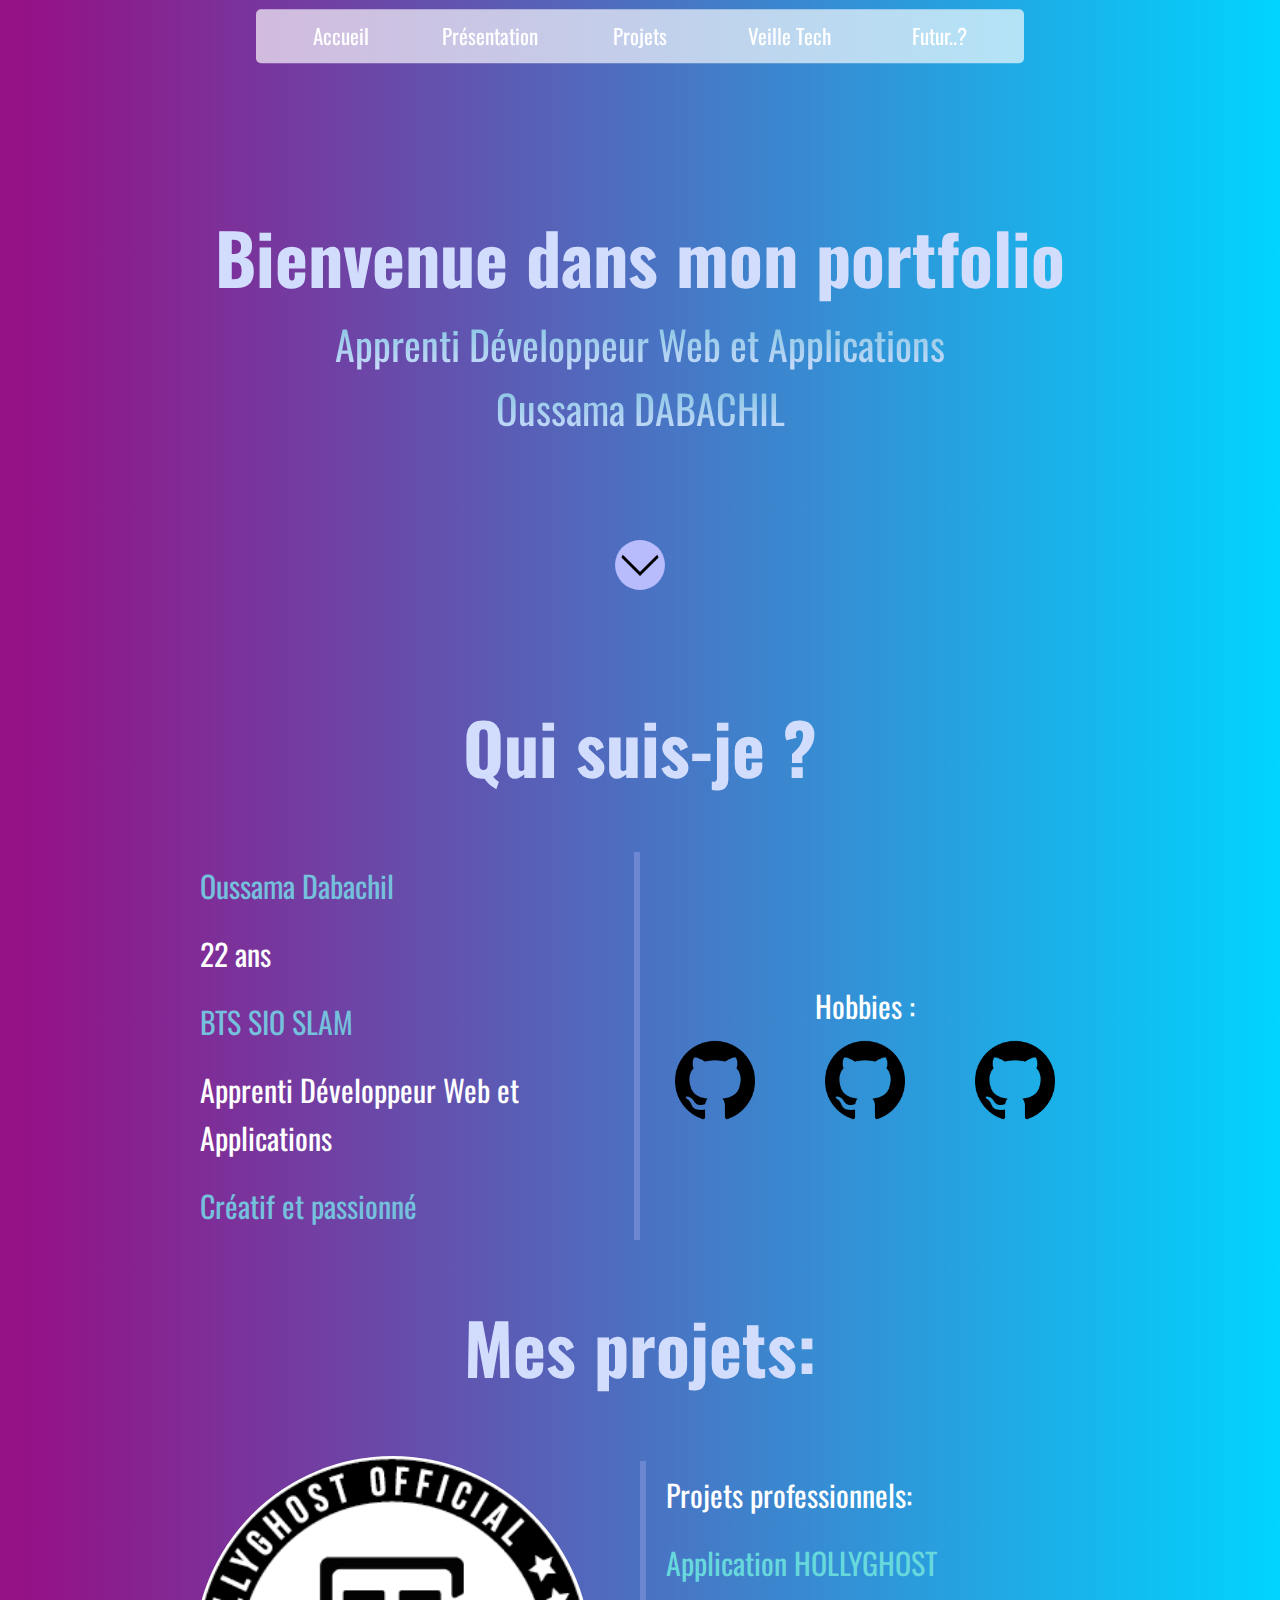
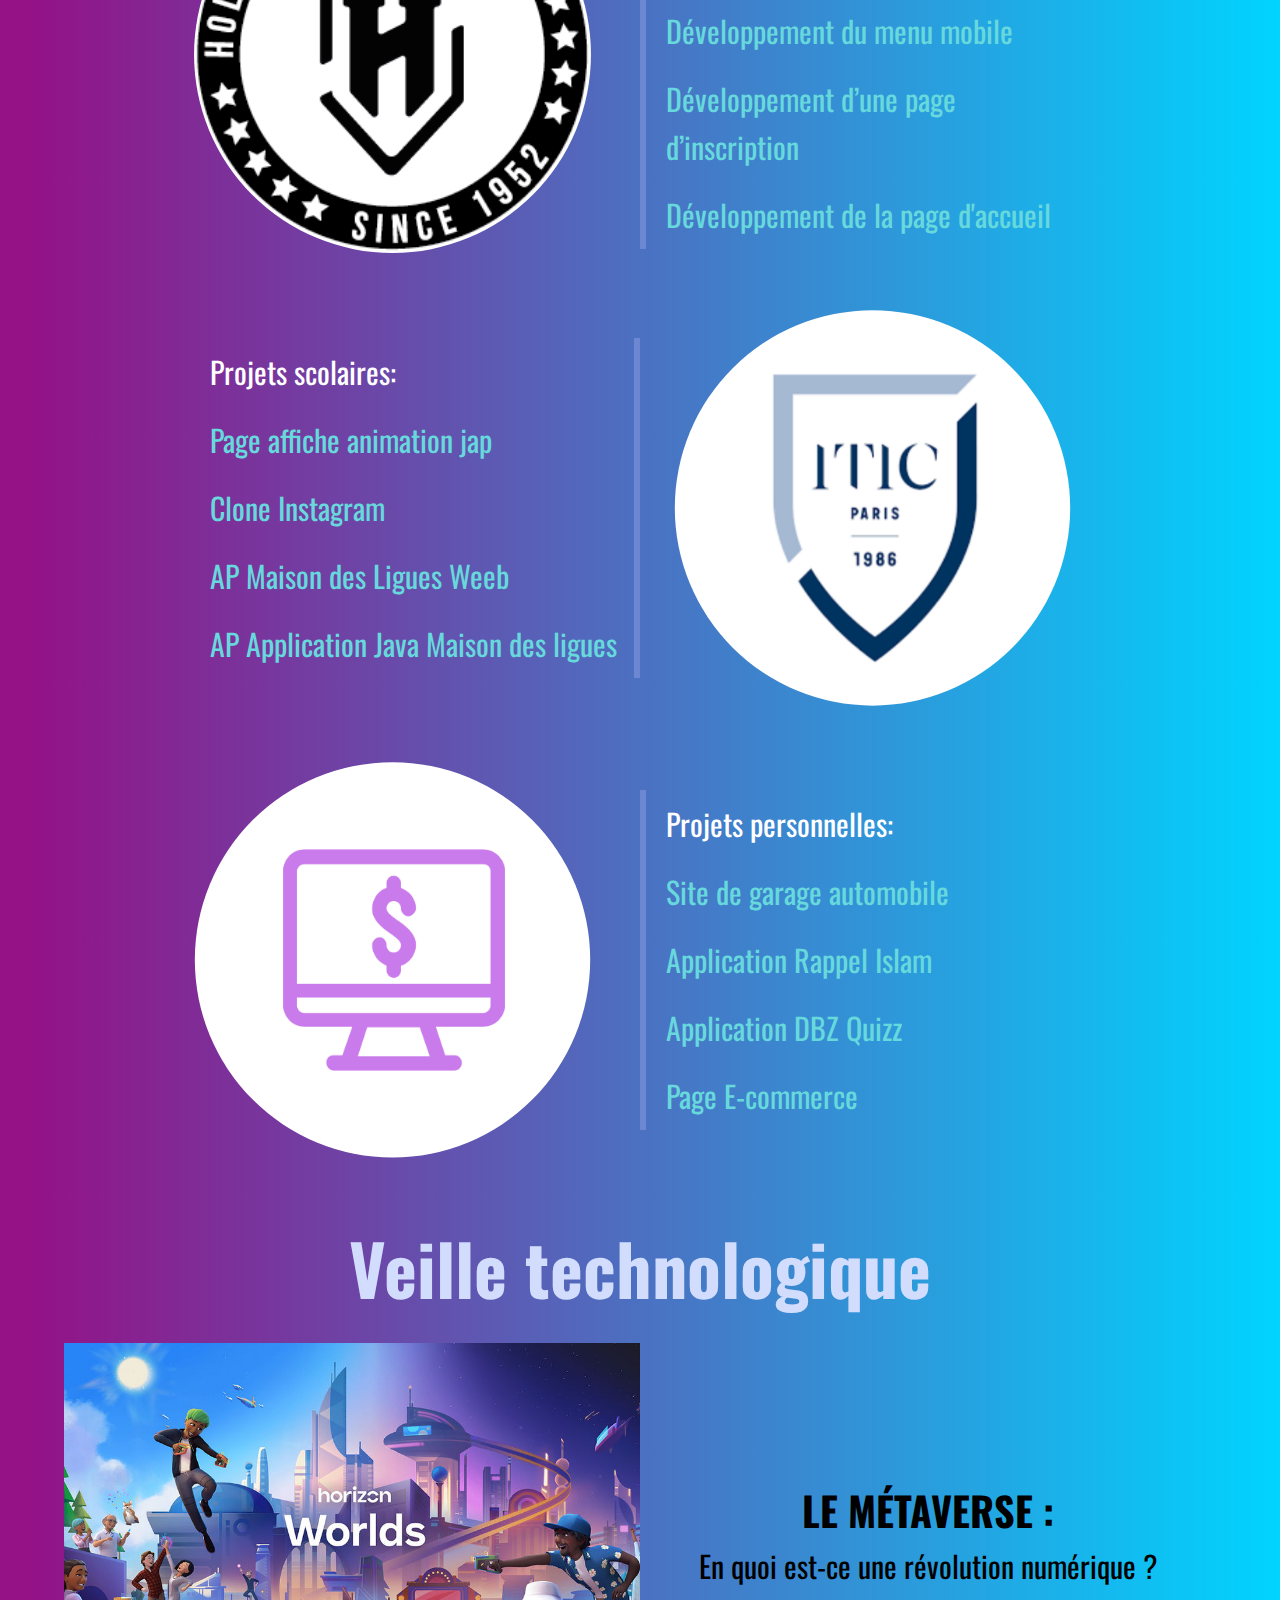
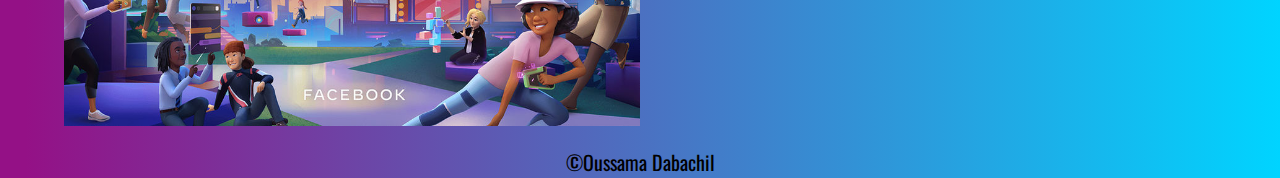
==== commit 1439a81c: "renaming picture logo iitc" ====
--- a/index.html
+++ b/index.html
@@ -89,7 +89,7 @@
          <section class="fourth_part">
             <h1 class="animate__animated animate__zoomIn"></h1>
             <div class="animate__slideInUp animate__animated" role="complementary">
-               <img src="./asset/Capture d’écran 2022-05-11 à 00.01.11.png" alt="">
+               <img src="./asset/logoItic.png" alt="Logo Itic">
                <ul>
                   <li>Projets scolaires:</li>
                      <li><a href="#">Page affiche animation jap</a></li>
